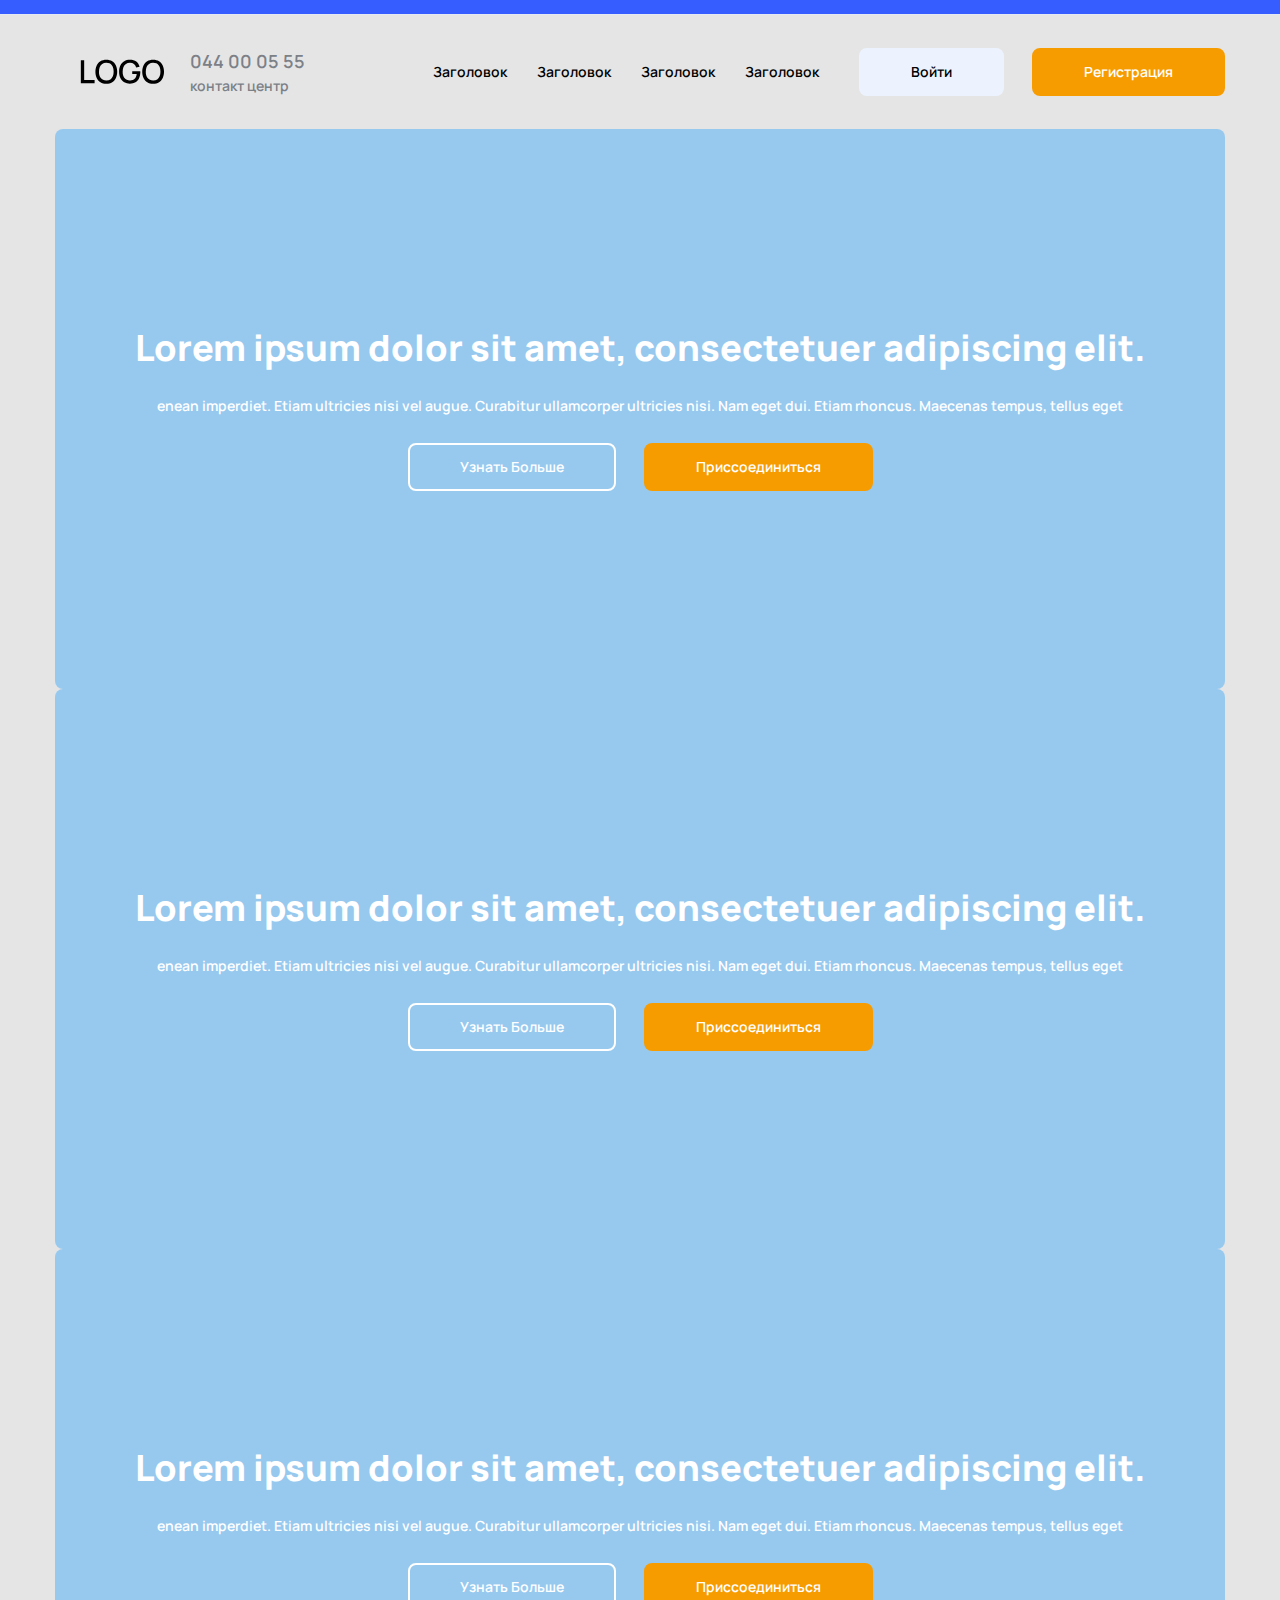
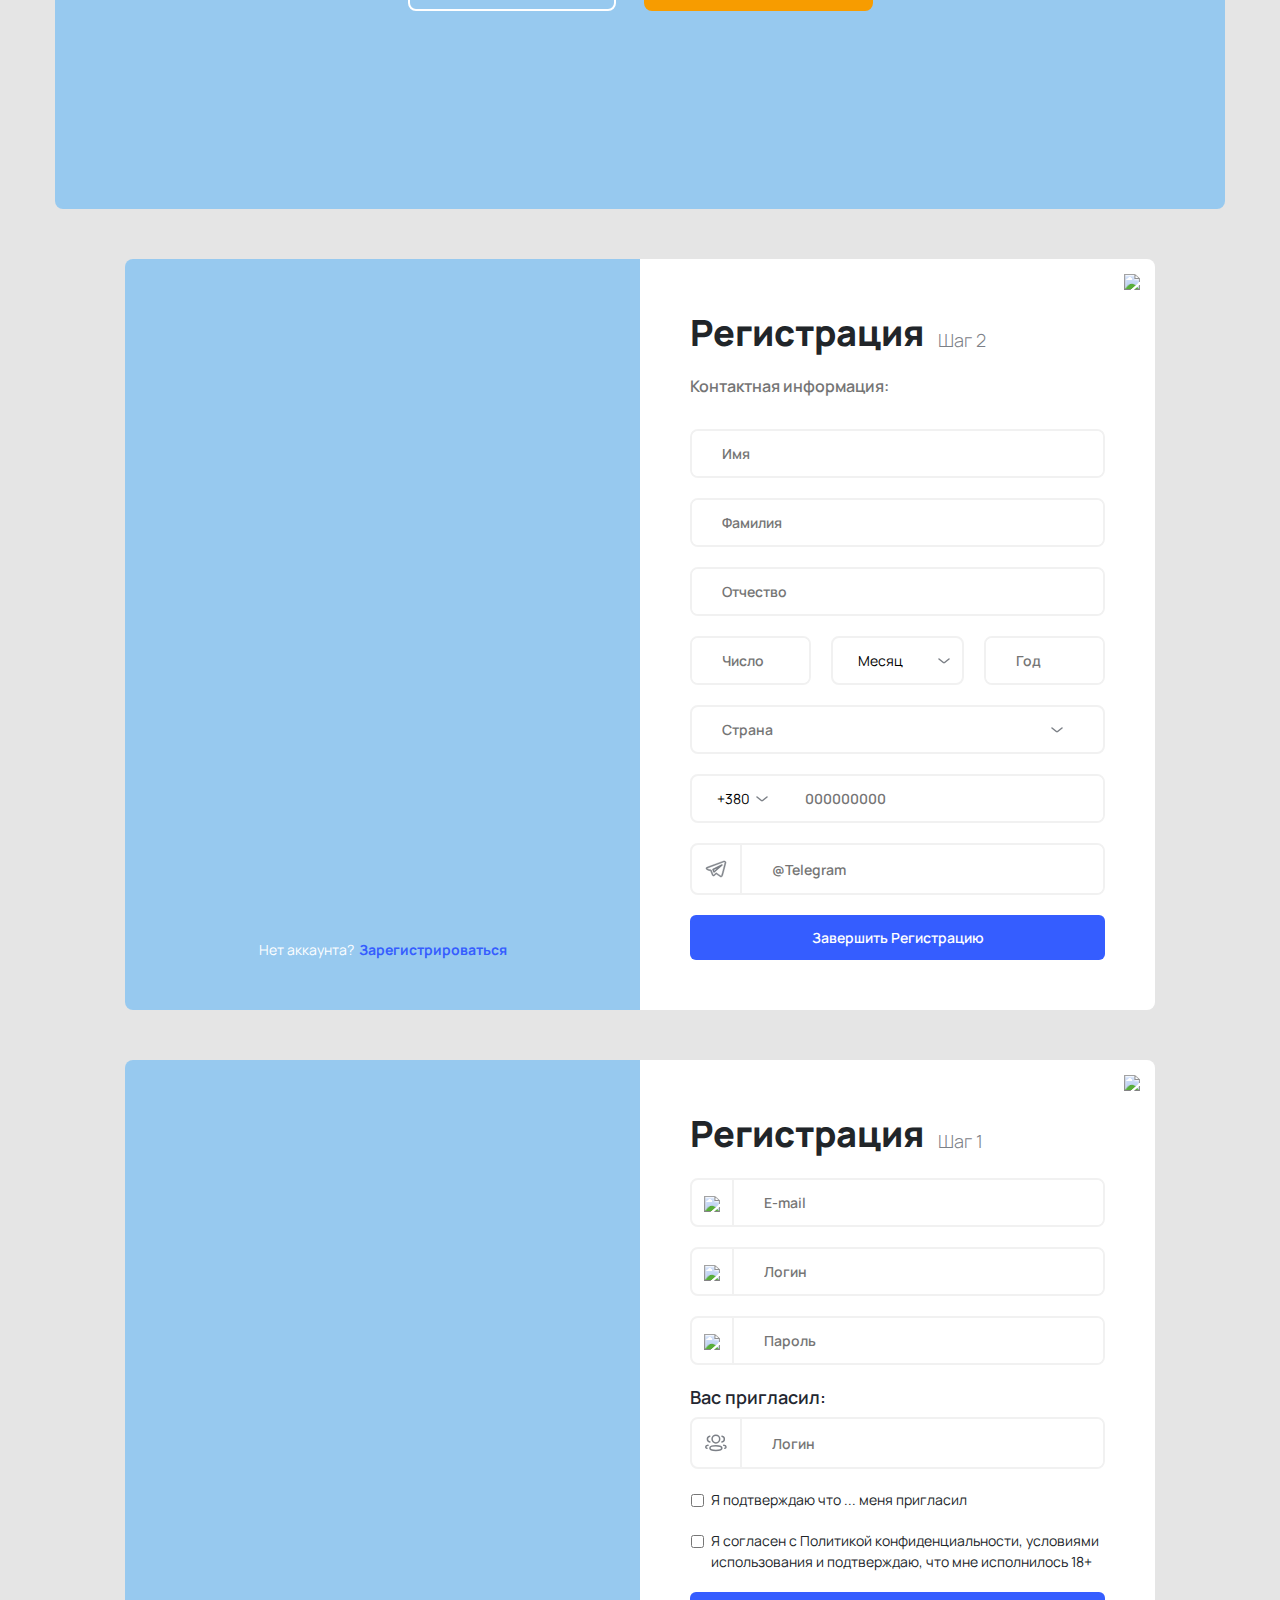
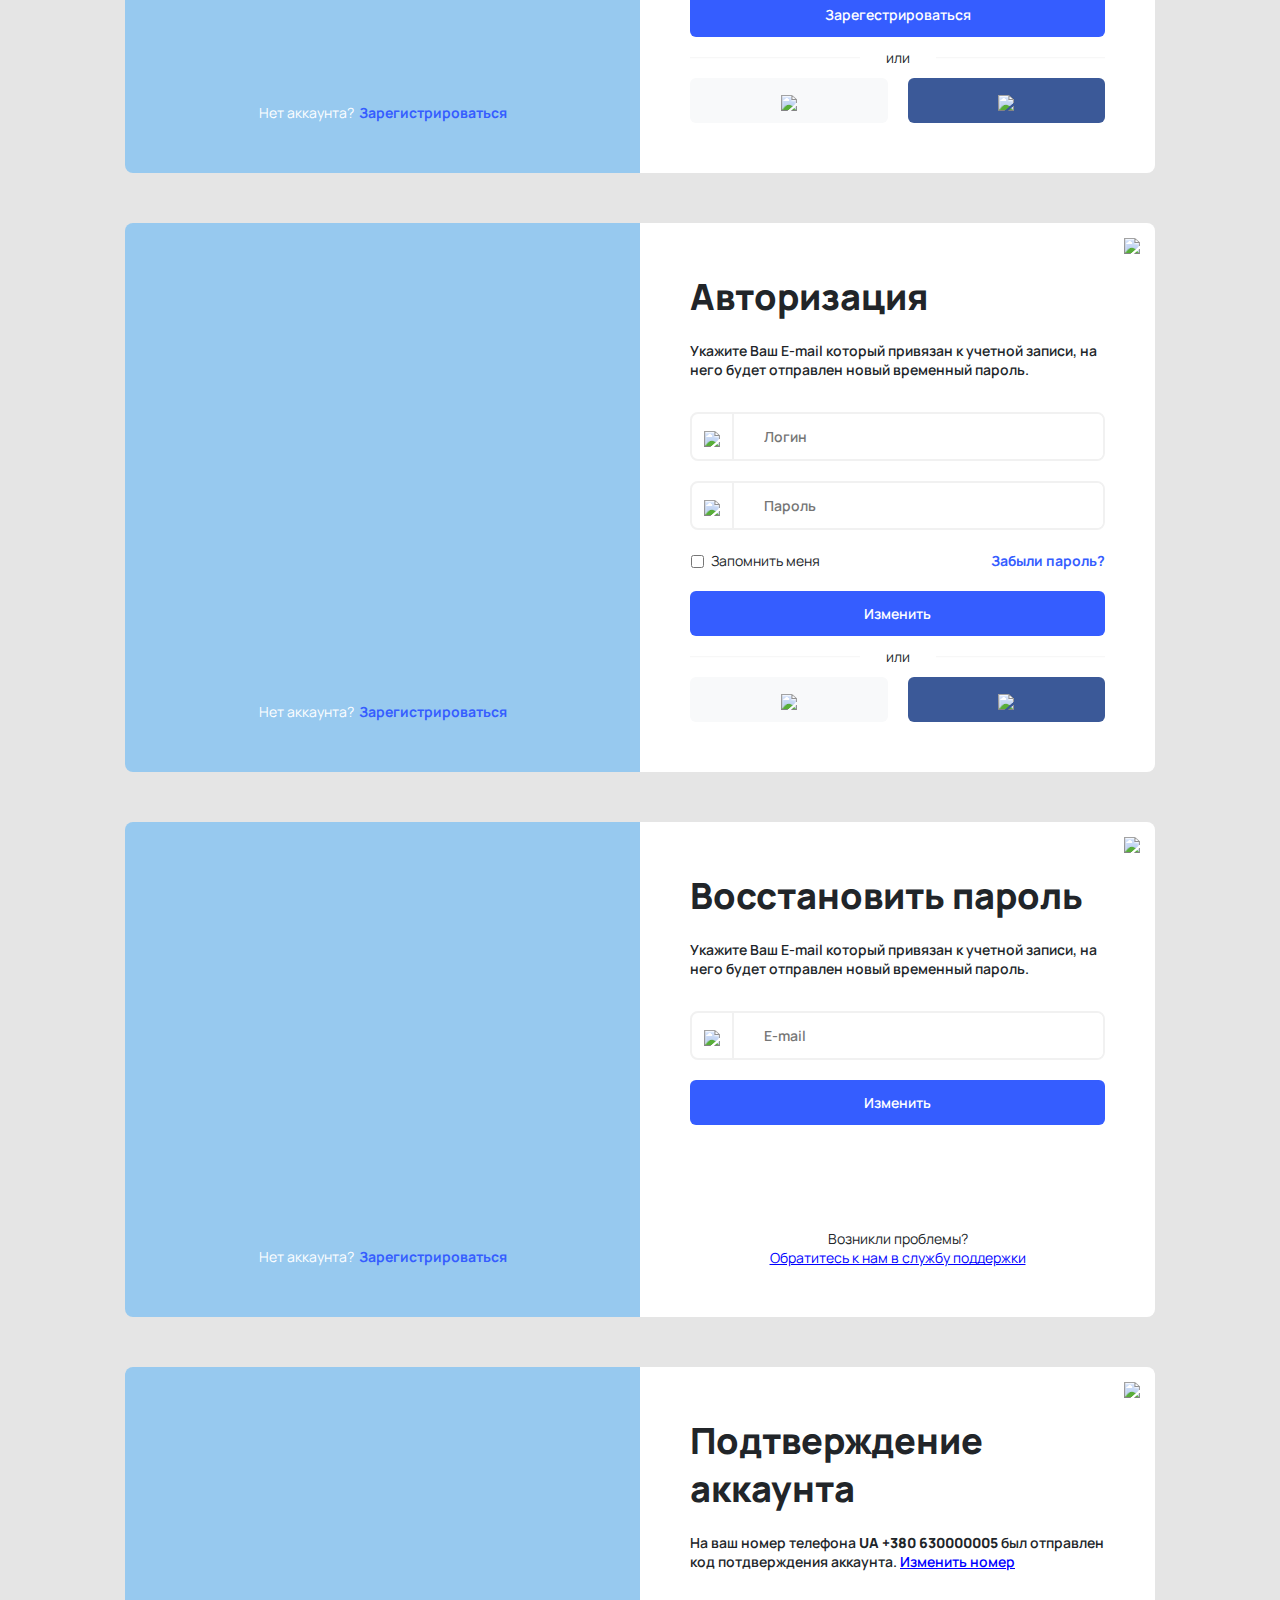
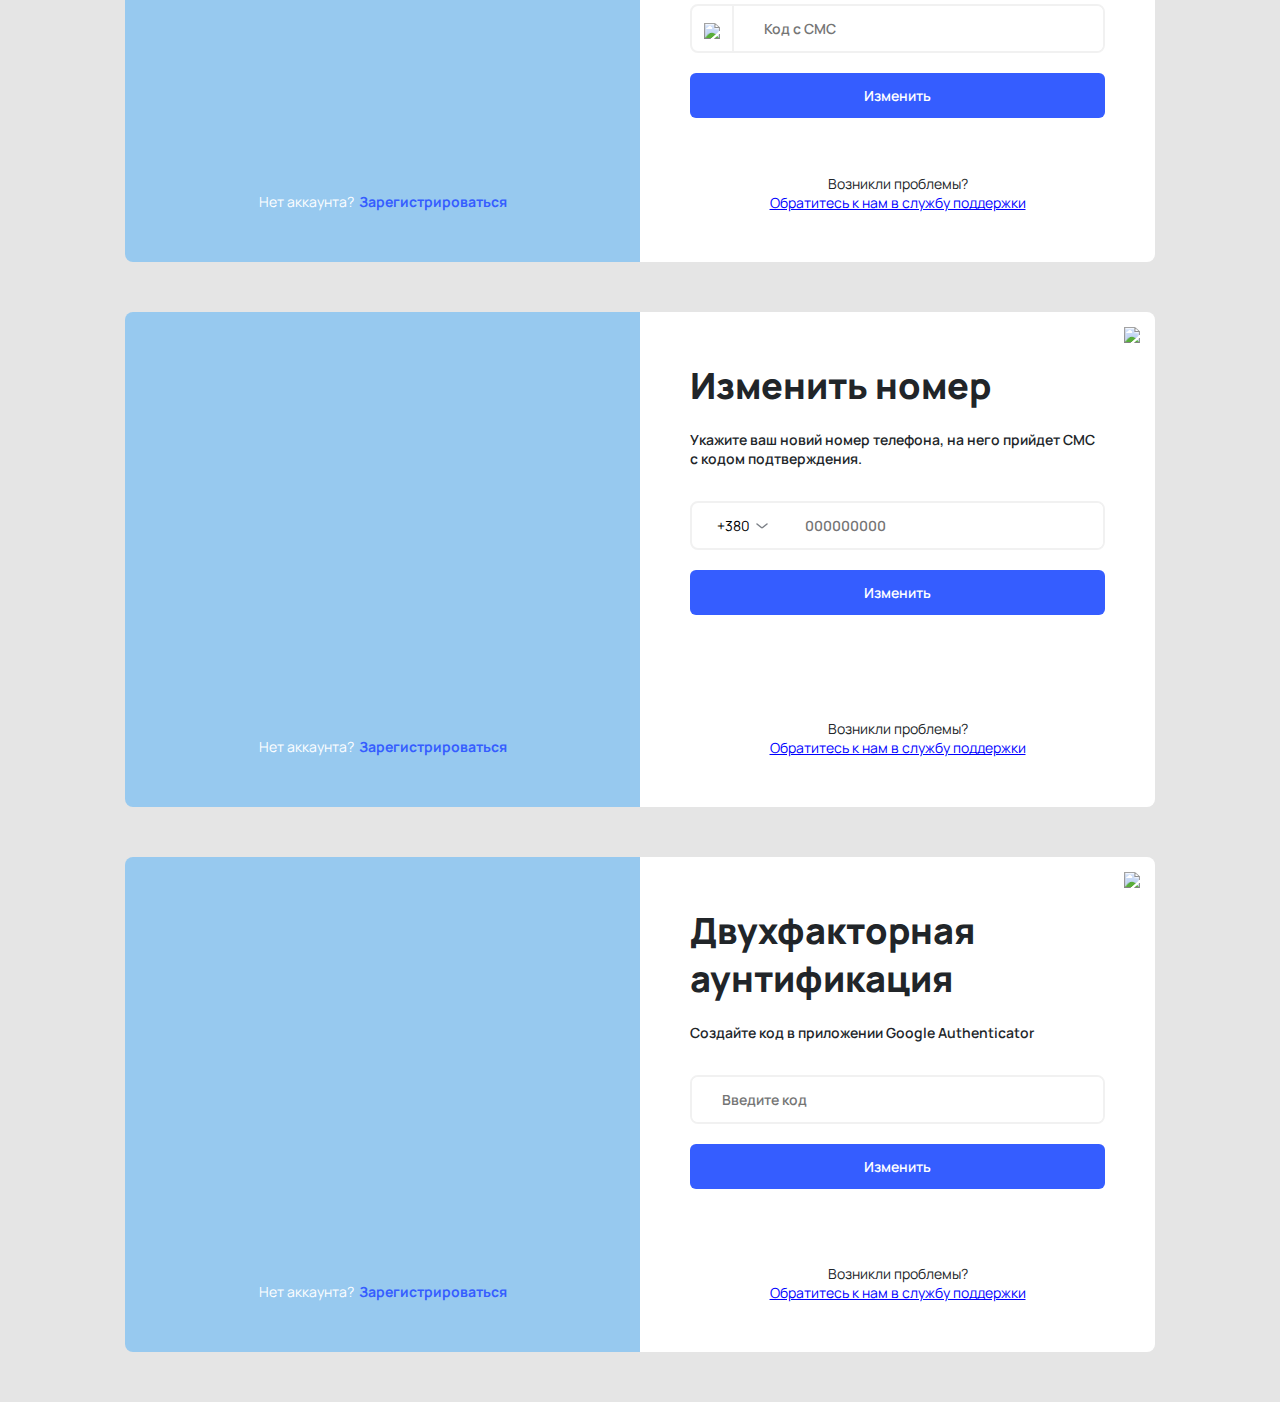
==== index.html @ eb702e0c "added slider and header" ====
<!DOCTYPE html>
<head>
     <!-- Required meta tags -->
    <meta charset="UTF-8">
    <meta name="viewport" content="width=device-width, initial-scale=1">
    <!-- Fonts -->
    <link rel="preconnect" href="https://fonts.gstatic.com">
    <link href="https://fonts.googleapis.com/css2?family=Manrope:wght@400;500;600;800&display=swap" rel="stylesheet">
    <!-- Bootstrap CSS -->
    <link rel="stylesheet" href="https://maxcdn.bootstrapcdn.com/bootstrap/4.0.0/css/bootstrap.min.css" integrity="sha384-Gn5384xqQ1aoWXA+058RXPxPg6fy4IWvTNh0E263XmFcJlSAwiGgFAW/dAiS6JXm" crossorigin="anonymous">
    <!-- Our styles -->
    <link rel="stylesheet" href="main.css">
    <link rel="stylesheet" href="style.css">
</head>
<body>
    <div class = "main-wrapper">
        <div class = "supheader">
            <div class = "main-container">

            </div>
        </div>
        <header class = "header">
            <div class = "main-container">
                <div class = "header__wrapper">
                    <div class = "flex">
                        <a href ="#" class = "logo"><img src="/images/LOGO.svg"></a>
                        <div class = "contact">
                            <a class = "contact__tel" href="tel:+1234567890">044 00 05 55</a>
                            <span class = "contact__title">контакт центр</span>
                        </div>
                    </div>
                    <div class = "flex">
                        <nav class = "navigation">
                            <ul class = "navigation__list">
                                <li class = "navigation__item">
                                    <a  href ="#" class = "navigation__link">Заголовок</a>
                                    <div class = "navigation-drop">
                                        <ul class = "navigation-drop__list">
                                            <li class = "navigation-drop__item">
                                                <a href = "#" class = "navigation__link">Заголовок</a>
                                            </li>
                                            <li class = "navigation-drop__item">
                                                <a href = "#" class = "navigation__link">Заголовок</a>
                                            </li>
                                            <li class = "navigation-drop__item">
                                                <a href = "#" class = "navigation__link">Заголовок</a>
                                            </li>
                                            <li class = "navigation-drop__item">
                                                <a href = "#" class = "navigation__link">Заголовок</a>
                                            </li>
                                            <li class = "navigation-drop__item">
                                                <a href = "#" class = "navigation__link">Заголовок</a>
                                            </li>
                                        </ul>
                                    </div>
                                </li>
                                <li class = "navigation__item">
                                    <a  href ="#" class = "navigation__link">Заголовок</a>
                                    <div class = "navigation-drop">
                                        <ul class = "navigation-drop__list">
                                            <li class = "navigation-drop__item">
                                                <a href = "#" class = "navigation__link">Заголовок</a>
                                            </li>
                                            <li class = "navigation-drop__item">
                                                <a href = "#" class = "navigation__link">Заголовок</a>
                                            </li>
                                            <li class = "navigation-drop__item">
                                                <a href = "#" class = "navigation__link">Заголовок</a>
                                            </li>
                                            <li class = "navigation-drop__item">
                                                <a href = "#" class = "navigation__link">Заголовок</a>
                                            </li>
                                            <li class = "navigation-drop__item">
                                                <a href = "#" class = "navigation__link">Заголовок</a>
                                            </li>
                                        </ul>
                                    </div>
                                </li>
                                <li class = "navigation__item">
                                    <a  href ="#" class = "navigation__link">Заголовок</a>
                                    <div class = "navigation-drop">
                                        <ul class = "navigation-drop__list">
                                            <li class = "navigation-drop__item">
                                                <a href = "#" class = "navigation__link">Заголовок</a>
                                            </li>
                                            <li class = "navigation-drop__item">
                                                <a href = "#" class = "navigation__link">Заголовок</a>
                                            </li>
                                            <li class = "navigation-drop__item">
                                                <a href = "#" class = "navigation__link">Заголовок</a>
                                            </li>
                                            <li class = "navigation-drop__item">
                                                <a href = "#" class = "navigation__link">Заголовок</a>
                                            </li>
                                            <li class = "navigation-drop__item">
                                                <a href = "#" class = "navigation__link">Заголовок</a>
                                            </li>
                                        </ul>
                                    </div>
                                </li>
                                <li class = "navigation__item">
                                    <a  href ="#" class = "navigation__link">Заголовок</a>
                                    <div class = "navigation-drop">
                                        <ul class = "navigation-drop__list">
                                            <li class = "navigation-drop__item">
                                                <a href = "#" class = "navigation__link">Заголовок</a>
                                            </li>
                                            <li class = "navigation-drop__item">
                                                <a href = "#" class = "navigation__link">Заголовок</a>
                                            </li>
                                            <li class = "navigation-drop__item">
                                                <a href = "#" class = "navigation__link">Заголовок</a>
                                            </li>
                                            <li class = "navigation-drop__item">
                                                <a href = "#" class = "navigation__link">Заголовок</a>
                                            </li>
                                            <li class = "navigation-drop__item">
                                                <a href = "#" class = "navigation__link">Заголовок</a>
                                            </li>
                                        </ul>
                                    </div>
                                </li>
                            </ul>
                        </nav>
                        <div class = "btn-wrapper">
                            <a href ="#" class = "button button_blue">Войти</a>
                            <a href = "#" class = "button button_orange">Регистрация</a>
                        </div>
                    </div>
                </div>
            </div>
        </header>
        <main class = "main">
            <div class = "main-container">
                <section class = "slider">
                    <section class = "slide-item background-block">
                        <div class = "slide-item__content">
                            <h1 class = "slide-item__title">Lorem ipsum dolor sit amet, consectetuer adipiscing elit. </h1>
                            <p class = "slide-item__subtitle">enean imperdiet. Etiam ultricies nisi vel augue. Curabitur ullamcorper ultricies nisi. Nam eget dui. Etiam rhoncus. Maecenas tempus, tellus eget</p>
                            <div class = "btn-wrapper">
                                <a href ="#" class = "button button_transparent">Узнать Больше</a>
                                <a href = "#" class = "button button_orange">Приссоединиться</a>
                            </div>
                        </div>
                    </section>
                    <section class = "slide-item background-block">
                        <div class = "slide-item__content">
                            <h1 class = "slide-item__title">Lorem ipsum dolor sit amet, consectetuer adipiscing elit. </h1>
                            <p class = "slide-item__subtitle">enean imperdiet. Etiam ultricies nisi vel augue. Curabitur ullamcorper ultricies nisi. Nam eget dui. Etiam rhoncus. Maecenas tempus, tellus eget</p>
                            <div class = "btn-wrapper">
                                <a href ="#" class = "button button_transparent">Узнать Больше</a>
                                <a href = "#" class = "button button_orange">Приссоединиться</a>
                            </div>
                        </div>
                    </section>
                    <section class = "slide-item background-block">
                        <div class = "slide-item__content">
                            <h1 class = "slide-item__title">Lorem ipsum dolor sit amet, consectetuer adipiscing elit. </h1>
                            <p class = "slide-item__subtitle">enean imperdiet. Etiam ultricies nisi vel augue. Curabitur ullamcorper ultricies nisi. Nam eget dui. Etiam rhoncus. Maecenas tempus, tellus eget</p>
                            <div class = "btn-wrapper">
                                <a href ="#" class = "button button_transparent">Узнать Больше</a>
                                <a href = "#" class = "button button_orange">Приссоединиться</a>
                            </div>
                        </div>
                    </section>
                </section>
            </div>
        </main>  
    </div>










    <section class = "row wrapper">
        <div class = "col-6 left-col background-block">
            <div class = "registration-block">
                <span class = "text">Нет аккаунта?</span><a class = "link" href = "#">Зарегистрироваться</a>
            </div>
        </div>
        <div class = "col-6 right-col">
            <img class = "close-btn" src = "images/icons/close.svg">
            <div class = "right-col__content">
                <div class = "title-wrapper">
                    <h1 class = "right-col__title">Регистрация</h1>
                    <span class = "step">Шаг 2</span>
                </div>
                <p class = "right-col__subtitle right-col__subtitle_registration">Контактная информация:</p>
                <form action = "">
                    <div class = "label-wrapper">
                        <input type="text" class="form-input" placeholder="Имя">
                    </div>
                    <div class = "label-wrapper">
                        <input type="text" class="form-input" placeholder="Фамилия">
                    </div>
                    <div class = "label-wrapper">
                        <input type="text" class="form-input" placeholder="Отчество">
                    </div>
                    <div class = "labels-wrapper">
                        <div class = "label-wrapper">
                            <input type="text" class="form-input" placeholder="Число">
                        </div>
                        <div class = "label-wrapper">
                            <select class="form-select" id="">
                                <option selected disabled hidden>Месяц</option>
                                <option>Украина</option>
                                <option>Украина</option>
                                <option>Украина</option>
                              </select>
                        </div>
                        <div class = "label-wrapper">
                            <input type="text" class="form-input" placeholder="Год">
                        </div>
                    </div>
                    <div class = "label-wrapper">
                        <select class="form-select form-input" id="" placeholder="Страна">
                            <option selected disabled hidden>Страна</option>
                            <option>Украина</option>
                            <option>Украина</option>
                            <option>Украина</option>
                          </select>
                    </div>
                    <div class = "label-wrapper">
                        <div class="input_group">
                            <select class="form-select" id="inputGroupSelect01">
                              <option selected>+380</option>
                              <option value="">+380</option>
                              <option value="">+380</option>
                              <option value="">+380</option>
                            </select>
                          </div>
                        <input type="text" class="form-input" placeholder="000000000">
                    </div>
                    <div class = "label-wrapper">
                        <span><img src="images/telegram.svg"></span>
                        <input type="text" class="form-input" placeholder="@Telegram">
                    </div>
                    <input type="submit" class="form-btn mg-o" value="Завершить Регистрацию">
                </form> 
            </div>
        </div>
    </section>
    <section class = "row wrapper">
        <div class = "col-6 left-col background-block">
            <div class = "registration-block">
                <span class = "text">Нет аккаунта?</span><a class = "link" href = "#">Зарегистрироваться</a>
            </div>
        </div>
        <div class = "col-6 right-col">
            <img class = "close-btn" src = "images/icons/close.svg">
            <div class = "right-col__content">
                <div class = "title-wrapper">
                    <h1 class = "right-col__title">Регистрация</h1>
                    <span class = "step">Шаг 1</span>
                </div>
                <form action = "">
                    <div class = "label-wrapper">
                        <span><img src="images/icons/message.svg"></span>
                        <input type="text" class="form-input" placeholder="E-mail">
                    </div>
                    <div class = "label-wrapper">
                        <span><img src = "images/Profile.svg"></span>
                        <input required type="password" class="form-input form-input-necessarily" placeholder="Логин">
                    </div>
                    <div class = "label-wrapper">
                        <span><img src="images/Lock.svg"></span>
                        <input required type="text" class="form-input form-input-necessarily" placeholder="Пароль">
                    </div>
                    <div class = "input-wrapper">
                        <h4 class = "input-title">Вас пригласил:</h4>
                        <div class = "label-wrapper">
                            <span><img src="images/users.svg"></span>
                            <input type="text" class="form-input form-input-necessarily invite" id = "inputFriend" placeholder="Логин">
                        </div>
                    </div>
                    <div class = "checkbox-wrapper">
                        <input class="form-check-input" type="checkbox" value="" id="flexCheck">
                        <label class="form-check-label" for="flexCheck">
                            Я подтверждаю что <span class = "invite-user">...</span> меня пригласил
                        </label>
                        <script>
                            // User-invite script
                            const checkFriend = document.querySelector(".invite-user");
                            const inputFriend = document.getElementById("inputFriend");
                            inputFriend.addEventListener("input",function(){
                                if (inputFriend.value == ""){
                                    checkFriend.innerHTML = "...";
                                }else checkFriend.innerHTML = inputFriend.value;
                            });
                        </script>
                    </div>
                    <div class = "checkbox-wrapper">
                        <input class="form-check-input" type="checkbox" value="" id="flexCheckDefaul">
                        <label class="form-check-label" for="flexCheckDefault">
                            Я согласен с Политикой конфиденциальности, условиями использования и подтверждаю, что мне исполнилось 18+
                        </label>
                    </div>

                    <input type="submit" class="form-btn" value="Зарегестрироваться">
                </form> 
                <section class = "alternative-block">
                    <span class = "alternative-block__text">или</span>
                    <div class = "networks">
                        <a href="#" class = "networks__item"><img src = "images/Group.svg"></a>
                        <a href="#" class = "networks__item"><img src = "images/facebook.svg"></a>
                    </div>
                </section>
            </div>
        </div>
    </section>
    <section class = "row wrapper">
        <div class = "col-6 left-col background-block">
            <div class = "registration-block">
                <span class = "text">Нет аккаунта?</span><a class = "link" href = "#">Зарегистрироваться</a>
            </div>
        </div>
        <div class = "col-6 right-col">
            <img class = "close-btn" src = "images/icons/close.svg">
            <div class = "right-col__content">
                <div class = "title-wrapper">
                    <h1 class = "right-col__title">Авторизация</h1>
                </div>
                <p class = "right-col__subtitle">Укажите Ваш E-mail который привязан к учетной записи, на него будет отправлен новый временный пароль.</p>
                <form action = "">
                    <div class = "label-wrapper">
                        <span><img src = "images/Profile.svg"></span>
                        <input required type="password" class="form-input form-input-necessarily" placeholder="Логин">
                    </div>
                    <div class = "label-wrapper">
                        <span><img src="images/Lock.svg"></span>
                        <input required type="text" class="form-input form-input-necessarily" placeholder="Пароль">
                    </div>
                    <div class = "d-flex justify-content-between checkbox-wrapper">
                        <input class="form-check-input" type="checkbox" value="" id="flexCheckDefault">
                        <label class="form-check-label" for="flexCheckDefault">
                            Запомнить меня
                        </label>
                        <a href="#" class = "link">Забыли пароль?</a>
                    </div>
                    <input type="submit" class="form-btn" value="Изменить">
                </form> 
                <section class = "alternative-block">
                    <span class = "alternative-block__text">или</span>
                    <div class = "networks">
                        <a href="#" class = "networks__item"><img src = "images/Group.svg"></a>
                        <a href="#" class = "networks__item"><img src = "images/facebook.svg"></a>
                    </div>
                </section>
            </div>
        </div>
    </section>
    <section class = "row wrapper">
        <div class = "col-6 left-col background-block">
            <div class = "registration-block">
                <span class = "text">Нет аккаунта?</span><a class = "link" href = "#">Зарегистрироваться</a>
            </div>
        </div>
        <div class = "col-6 right-col">
            <img class = "close-btn" src = "images/icons/close.svg">
            <div class = "right-col__content">
                <div class = "title-wrapper">
                    <h1 class = "right-col__title">Восстановить пароль</h1>
                </div>
                <p class = "right-col__subtitle">Укажите Ваш E-mail который привязан к учетной записи, на него будет отправлен новый временный пароль.</p>
                <form action = "">
                    <div class = "label-wrapper">
                        <span><img src="images/icons/message.svg"></span>
                        <input type="text" class="form-input" placeholder="E-mail">
                    </div>
                    <input type="submit" class="form-btn" value="Изменить">
                </form> 
                <div class="support-block">
                    <p class = "support-block__text">Возникли проблемы?</p>
                    <a class = "support-link">Обратитесь к нам в службу поддержки</a>
                </div>
            </div>
        </div>
    </section>
    <section class = "row wrapper">
        <div class = "col-6 left-col background-block">
            <div class = "registration-block">
                <span class = "text">Нет аккаунта?</span><a class = "link" href = "#">Зарегистрироваться</a>
            </div>
        </div>
        <div class = "col-6 right-col">
            <img class = "close-btn" src = "images/icons/close.svg">
            <div class = "right-col__content">
                <div class = "title-wrapper">
                    <h1 class = "right-col__title">Подтверждение аккаунта</h1>
                </div>
                <p class = "right-col__subtitle">
                    На ваш номер телефона <b>UA +380 630000005</b> был отправлен код потдверждения аккаунта. 
                    <a class = "support-link">Изменить номер</a>
                </p>
                <form action = "">
                    <div class = "label-wrapper">
                        <span><img src="images/icons/lock.svg"></span>
                        <input type="text" class="form-input" placeholder="Код с СМС">
                    </div>
                    <input type="submit" class="form-btn" value="Изменить">
                </form> 
                <div class="support-block">
                    <p class = "support-block__text">Возникли проблемы?</p>
                    <a class = "support-link">Обратитесь к нам в службу поддержки</a>
                </div>
            </div>
        </div>
    </section>
    <section class = "row wrapper">
        <div class = "col-6 left-col background-block">
            <div class = "registration-block">
                <span class = "text">Нет аккаунта?</span><a class = "link" href = "#">Зарегистрироваться</a>
            </div>
        </div>
        <div class = "col-6 right-col">
            <img class = "close-btn" src = "images/icons/close.svg">
            <div class = "right-col__content">
                <div class = "title-wrapper">
                    <h1 class = "right-col__title">Изменить номер</h1>
                </div>
                <p class = "right-col__subtitle">
                    Укажите ваш новий номер телефона, на него прийдет СМС с кодом подтверждения.
                </p>
                <form action = "">
                    <div class = "label-wrapper">
                        <div class="input_group">
                            <select class="form-select" id="inputGroupSelect01">
                              <option selected>+380</option>
                              <option value="">+380</option>
                              <option value="">+380</option>
                              <option value="">+380</option>
                            </select>
                          </div>
                        <input type="text" class="form-input" placeholder="000000000">
                    </div>
                    <input type="submit" class="form-btn" value="Изменить">
                </form> 
                <div class="support-block">
                    <p class = "support-block__text">Возникли проблемы?</p>
                    <a class = "support-link">Обратитесь к нам в службу поддержки</a>
                </div>
            </div>
        </div>
    </section>
    <section class = "row wrapper">
        <div class = "col-6 left-col background-block">
            <div class = "registration-block">
                <span class = "text">Нет аккаунта?</span><a class = "link" href = "#">Зарегистрироваться</a>
            </div>
        </div>
        <div class = "col-6 right-col">
            <img class = "close-btn" src = "images/icons/close.svg">
            <div class = "right-col__content">
                <div class = "title-wrapper">
                    <h1 class = "right-col__title">Двухфакторная аунтификация</h1>
                </div>
                <p class = "right-col__subtitle">Создайте код в приложении Google Authenticator</p>
                <form action = "">
                    <div class = "label-wrapper">
                        <input type="text" class="form-input" placeholder="Введите код">
                    </div>
                    <input type="submit" class="form-btn" value="Изменить">
                </form> 
                <div class="support-block">
                    <p class = "support-block__text">Возникли проблемы?</p>
                    <a class = "support-link">Обратитесь к нам в службу поддержки</a>
                </div>
            </div>
        </div>
    </section>
    <!-- Slider -->
    <script type="text/javascript" src ="https://code.jquery.com/jquery-3.6.0.min.js"></script>
    <script type="text/javascript" src="https://cdn.jsdelivr.net/npm/slick-carousel@1.8.1/slick/slick.min.js"></script>
    <script type="text/javascript" src="slider-settings.js"></script>
</body>
---- main.css ----
.main-container{
    max-width: 1200px;
    padding: 0 15px;
    margin: 0 auto;
}
.supheader{
    padding: 7px 0;
    background: #355DFF;
    box-shadow: 0px 1px 0px #E5E9F2;
}

.slide-item{
    color: #fff;
    overflow: hidden;
    border-radius: 8px;
}
.slide-item__content{
    display: flex;
    flex-direction: column;
    justify-content: center;
    align-items: center;
    height: 560px;
    position: relative;
    z-index: 100000;
}
.slide-item__title{
    font-weight: 800;
    font-size: 36px;
    line-height: 116.29%;
    margin-bottom: 25px;
    color: #fff;
}
.slide-item__subtitle{
    font-weight: 600;
    font-size: 14px;
    line-height: 24px;
    margin-bottom: 25px;
}
.slider{
    position: relative;
}
.button{
    padding: 10px 50px;
    border-radius: 8px;
    font-weight: 600;
    font-size: 14px;
    line-height: 24px;
    border: 2px solid;
    display: inline-block;
    transition: .1s ease-in;
}
.btn-wrapper .button:hover{
    color: inherit;
    text-decoration: none;
    transform: scale(1.05);
}
.button_orange{
    border-color: #F79C00;
    background: #F79C00;
    color: #FFFFFF;
}
.button_blue{
    color: #000;
    background: #ECF3FF;
    border-color: #ECF3FF;
}
.button_transparent{
    border-color: #FFFFFF;
    color: #FFFFFF;
    background-color: transparent;
}
.btn-wrapper .button{
    margin-right: 25px;
}
.btn-wrapper .button:last-child{
    margin-right: 0;
}

/*slider*/
.slick-track{
    display: flex;
}
.slick-list{
    overflow: hidden;
}
.slick-dots{
    position: absolute;
    bottom: 50px;
    padding: 0;
    left: 50%;
    transform: translateX(-60%);
    display: flex;
    justify-content: center;
    align-items: center;
}
.slick-dots li{
    margin: 0 7.5px;
    list-style: none;
}
.slick-dots button{
    cursor: pointer;
    border: none;
    border-radius: 50%;
    font-size: 0;
    width: 11px;
    height: 11px;
    background: #F1F1F1;
    outline: none;
}
.slick-active button{
    width: 13px;
    height: 13px;
}
.header{
    padding: 20px;
}
.header__wrapper{
    display: flex;
    align-items: center;
    justify-content: space-between;
}
.logo{
    display: inline-block;
    margin: 25px;
}

/*navigation*/
ul{
    list-style: none;
    padding: 0;
    margin: 0;
}
.navigation{
    margin-right: 25px;
}
.navigation__list{
    display: flex;
}
.navigation__item{
    display: inline-block;
    padding: 0 15px;
    position: relative;
}
.navigation__item:hover .navigation-drop{
    display: block;
}
.navigation-drop{
    z-index: 100000;
    position: absolute;
    left: 50%;
    transform: translateX(-50%);
    display: none;
    padding-top: 15px;
}
.navigation-drop__list{
    background-color: #fff;
    box-shadow: 0px 4px 11px rgba(0, 0, 0, 0.02);
    border-radius: 8px;
    padding: 12px 20px; 
}
.navigation-drop__item{
    margin-bottom: 10px;
}
.navigation__link{
    font-weight: 600;
    font-size: 14px;
    color: #000;
}
.navigation__link:hover{
    text-decoration: none;
    color: #355DFF;
}
.contact{
    color: #7C8087;
    font-weight: 600;
}
.contact__tel{
    display: block;
    color: inherit;
    font-size: 18px;
}
.flex{
    display: flex;
    align-items: center;
}
---- style.css ----
body{
    background: #E5E5E5;
    padding: 0;
    font-family: 'Manrope', sans-serif;
    font-size: 14px;
}
a{
    text-decoration: none;
    display: inline-block;
}
.wrapper{
    min-height: 495px;
    max-width: 1030px;
    width: 100%;
    border-radius: 8px;
    overflow: hidden;
    display: flex;
    margin: 50px auto;
}

.background-block{
    position: relative;
    background-image: url(images/slider-img.png);
    background-size: cover;
}
.background-block::after{
    content: "";
    position: absolute;
    top: 0;
    bottom: 0;
    left: 0;
    right: 0;
    background: #229FFF;
    opacity: 0.4;
}

/*.left-col img::after{
    content: "";
    position: absolute;
    top: 0;
    bottom: 0;
    left: 0;
    right: 0;
    background-color: #355DFF;
    opacity: 0;
    z-index: 10;
}*/
.registration-block{
    position: absolute;
    bottom: 50px;
    left: 50%;
    transform: translateX(-50%);
    z-index: 100;
}
.right-col{
    padding: 50px;
    background-color:#FFFFFF;
    position: relative;
}
.right-col__content{
    height: 100%;
    display: flex;
    flex-direction: column;
}
.right-col form{
    flex-grow: 1;
}
.right-col__title{
    margin-bottom: 0;
    font-weight: 800;
    font-size: 36px;
    line-height: 48px;
}
.right-col__subtitle{
    font-weight: 600;
    line-height: 19px;
    margin-bottom: 33px;
}
.right-col__subtitle_registration{
    font-size: 16px;
    color:#757575;
}
.text{
    color: #fff;
    margin-right: 5px;
}
.label-wrapper{
    display: flex;
    margin-bottom: 20px;
    border: 2px solid #F1F1F1;
    border-radius: 8px;
    overflow: hidden;
}
.label-wrapper span{
    padding: 12px;
    border-right: 2px solid #f1f1f1;
}
.form-input{
    flex-grow: 1;
    padding: 12px 30px !important;
    font-weight: 600;
    outline: none;
    border: none;
    color:#757575;
}

.form-btn{
    cursor: pointer;
    padding: 12px;
    width: 100%;
    font-family: inherit;
    font-weight: 600;
    color: #fff;
    border: none;
    background: #355DFF;
    border-radius: 6px; 
    margin-bottom: 53px;
    transition: 0.5s ease;
}
.form-btn:hover{
    background-color: #0134ff;
}
.support-block{
    text-align: center;
    line-height: 19px;
}
.support-block__text{
    margin: 0;
}
.support-link{
    color: blue !important;
    cursor: pointer;
    text-decoration: underline !important;
}
.close-btn{
    cursor: pointer;
    display: inline-block;
    position: absolute;
    top: 15px;
    right: 15px;
}
.form-select{
    width: 100%;
    outline: none;
    height: 100%;
    border: none;
    padding: 0 25px;
    -webkit-appearance: none;
    background: url(images/arrow.svg) no-repeat 90%;
} 
.link{
    color: #355DFF !important;
    font-weight: bold;
}
.link:hover{
    text-decoration: none;
}
.alternative-block{
    margin-top: -43px;
    text-align: center;
    overflow: hidden;
}
.alternative-block__text{
    position: relative;
}
.alternative-block__text::before, .alternative-block__text::after{
    content:"";
    position: absolute;
    top: 50%;
    transform: translateY(-50%);
    background-color: #F5F5F5;
    height: 1.5px;
    width: 200px;
}
.alternative-block__text::before{
    right: 50px;
}
.alternative-block__text::after{
    left: 50px;
}
.networks{
    margin-top: 10px;
    display: flex;
}
.networks__item{
    flex-grow: 1;
    padding: 12px 0;
    border-radius: 6px;
    text-align: center;
    display: inline-block;
    text-decoration: none;
    transition: 0.5s ease;
}
.networks__item:first-child{
    background-color: #F8F9FA;
    margin-right: 20px;
}
.networks__item:first-child:hover{
    background-color: #dddddd;
}
.networks__item:nth-child(2){
    background-color: #3B5998;
}
.networks__item:nth-child(2):hover{
    background-color: #2b447a;
}
.title-wrapper{
    display: flex;
    align-items: center;
    margin-bottom: 20px;
}
.step{
    position: relative;
    top: 7px;
    font-weight: 300;
    font-size: 18px;
    line-height: 28px;
    color: #7C8087;
    margin-left: 14px;
}
.checkbox-wrapper{
    margin-bottom: 20px;
    padding-left: 1.3rem;
}
.input-title{
    color: #242731;
    font-weight: 600;
    font-size: 18px;
    line-height: 24px;
}
.invite{
    color: #355DFF;
}
.mg-o{
    margin-bottom: 0;
}
.labels-wrapper{
    display: flex;
    margin-right: -10px;
    margin-left: -10px;
}
.labels-wrapper > .label-wrapper{
    margin-right: 10px;
    margin-left: 10px;
}
.label-wrapper:nth-child(2){
    flex-basis: 60%;
}
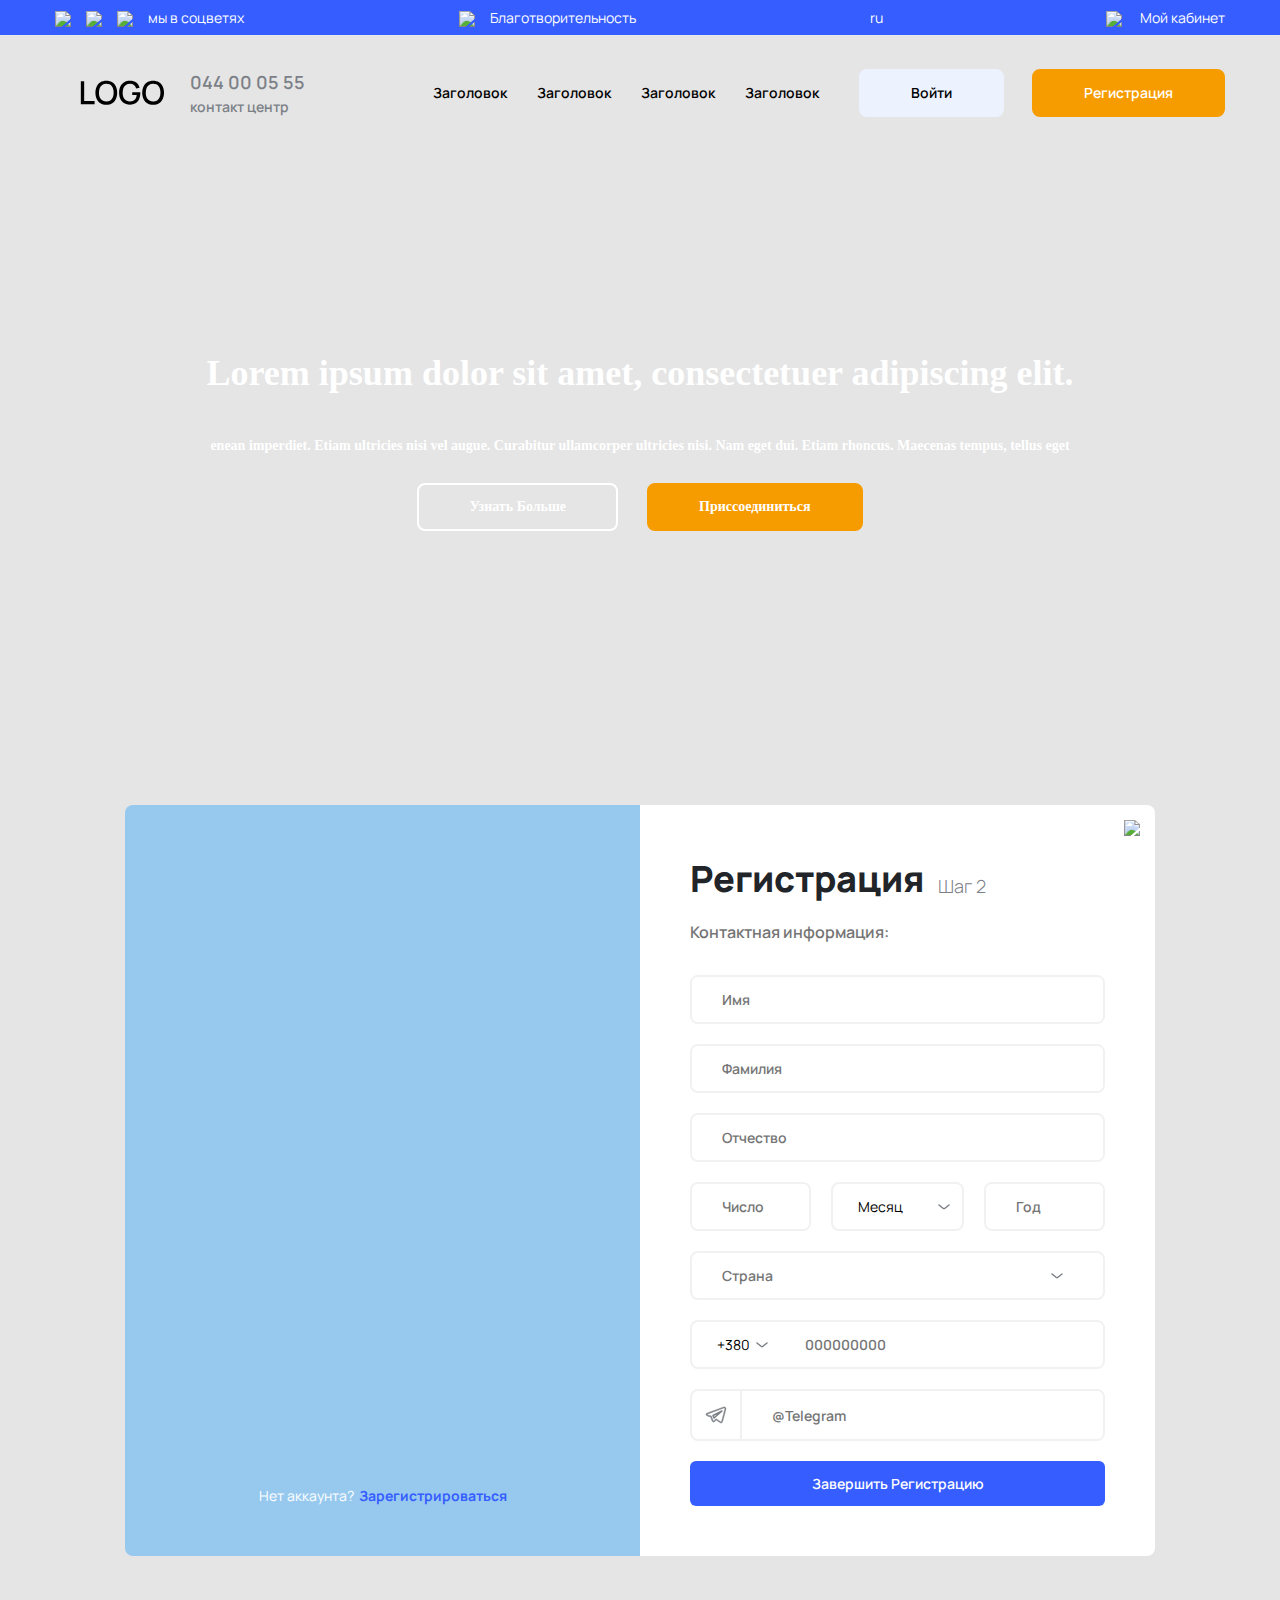
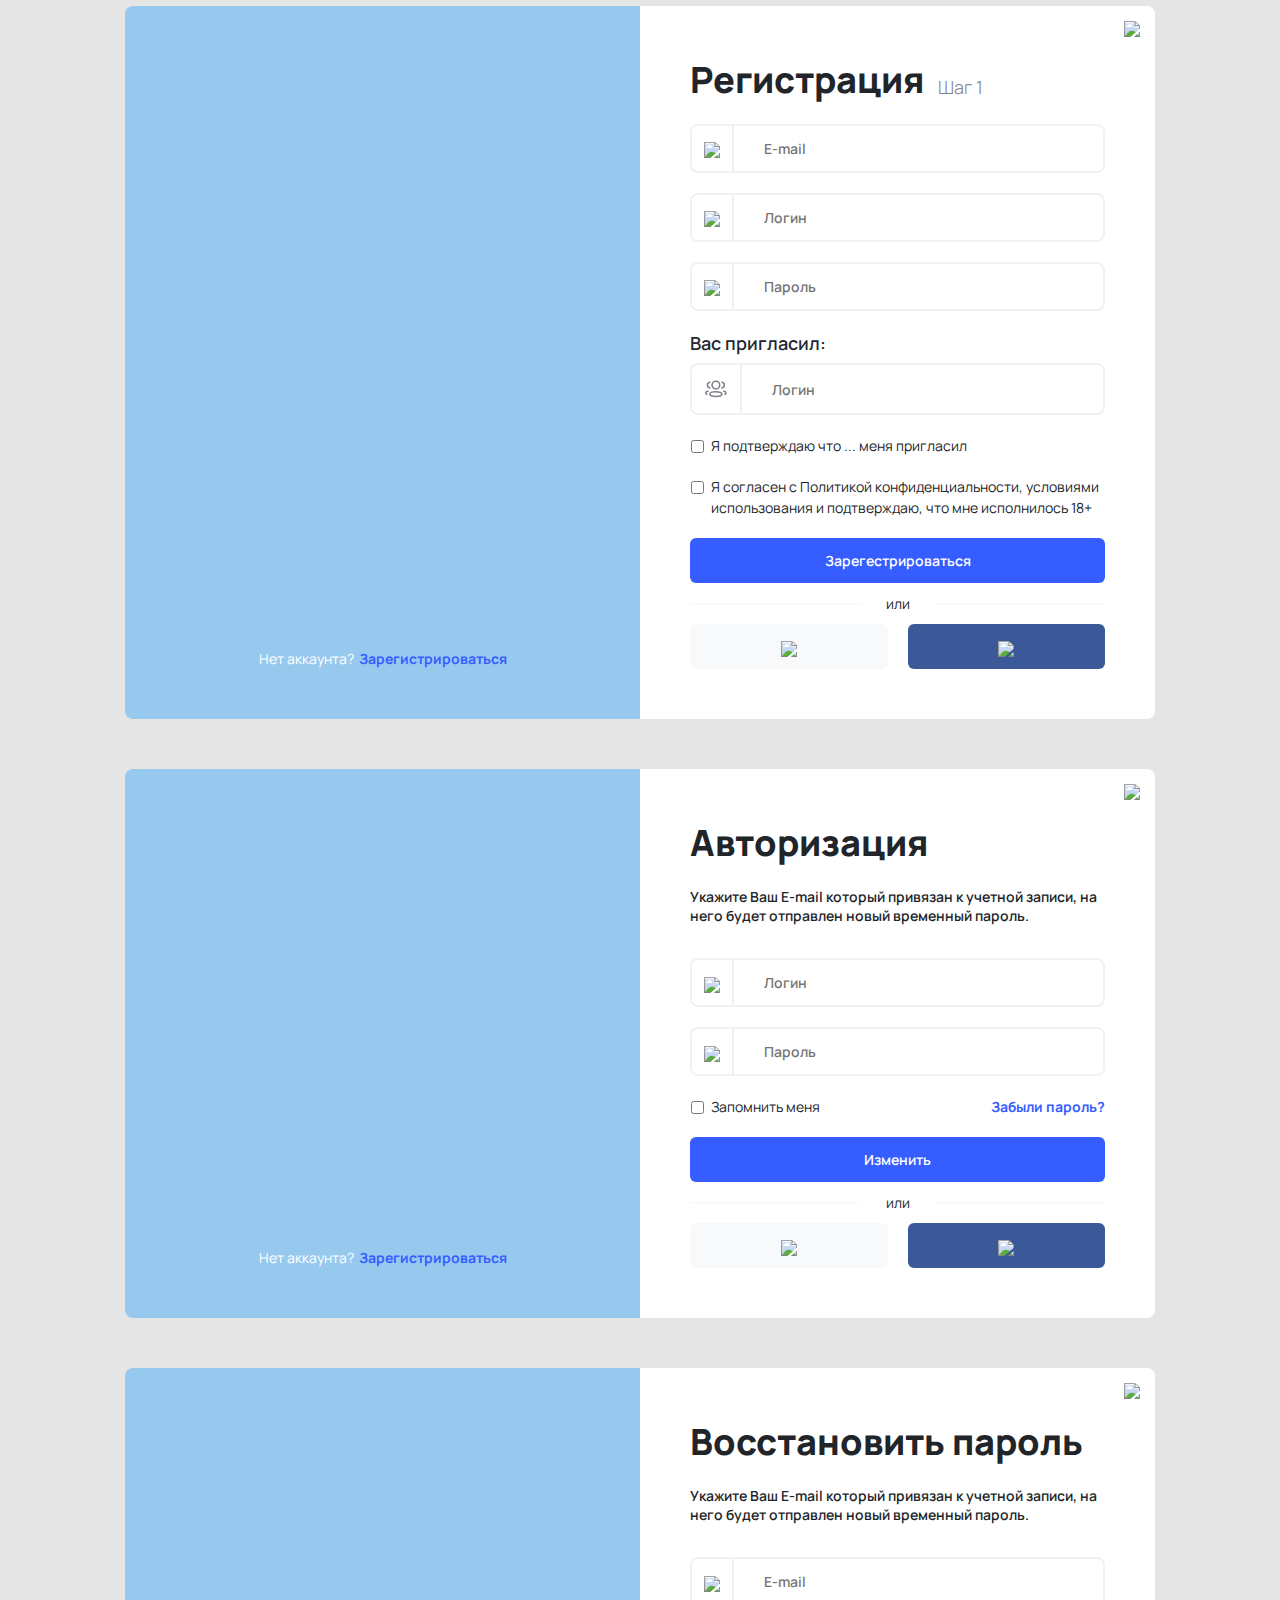
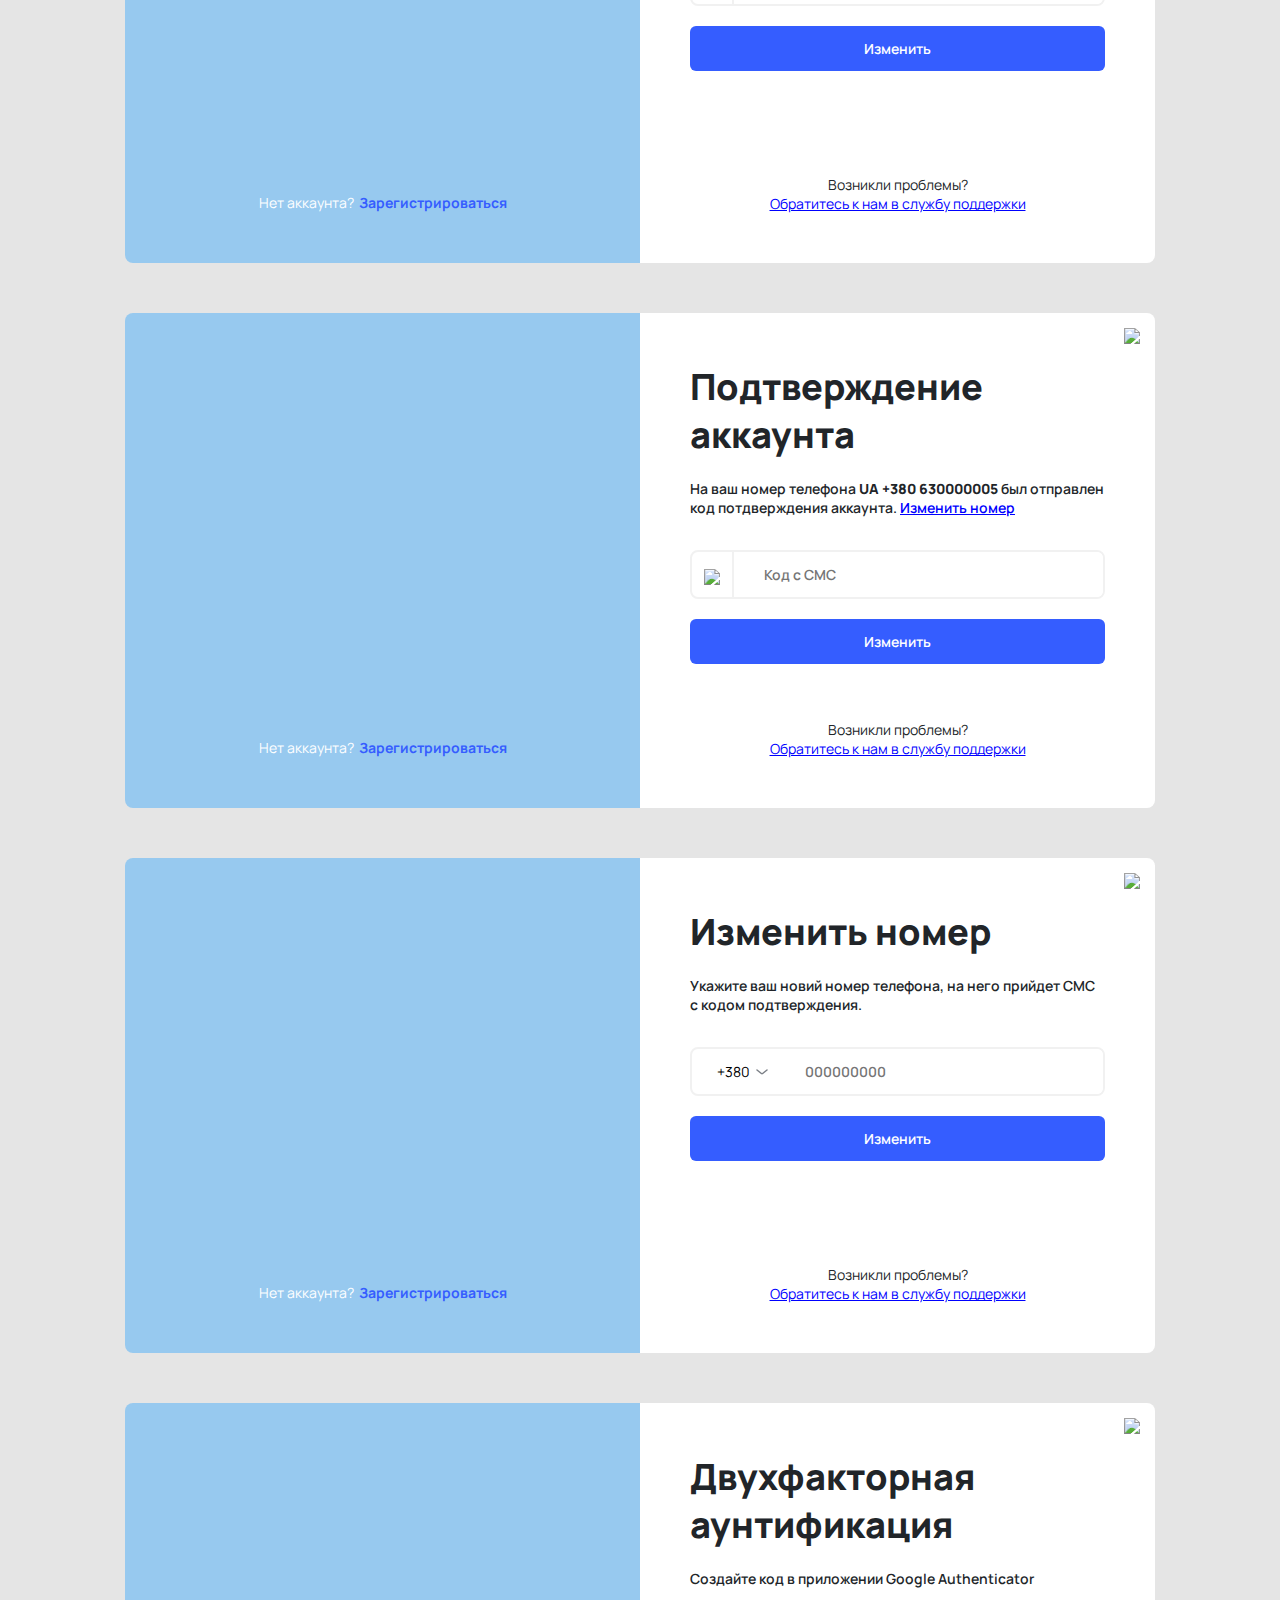
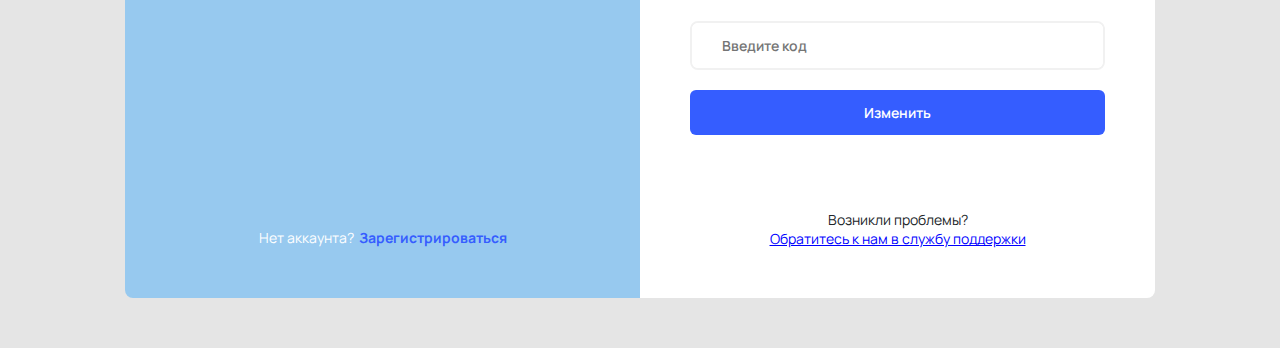
==== commit 15a6acb2: "added iframe window" ====
--- a/index.html
+++ b/index.html
@@ -16,7 +16,43 @@
     <div class = "main-wrapper">
         <div class = "supheader">
             <div class = "main-container">
-
+                <div class = "supheader__wrapper">
+                    <ul class = "networks-list">
+                        <li class = "networks-list__item">
+                            <a href = "#"><img src = "images/tg.svg"></a>
+                        </li>
+                        <li class = "networks-list__item">
+                            <a href = "#"><img src = "images/tg.svg"></a>
+                        </li>
+                        <li class = "networks-list__item">
+                            <a href = "#"><img src = "images/tg.svg"></a>
+                        </li>
+                        <li class = "networks-list__item">
+                            <a href = "#">мы в соцветях</a>
+                        </li>
+                    </ul>
+                    <ul class = "networks-list">
+                        <li class = "networks-list__item">
+                            <a href = "#"><img src = "images/Stroke.svg"></a>
+                        </li>
+                        <li class = "networks-list__item">
+                            <a href = "#">Благотворительность</a>
+                        </li>
+                    </ul>
+                    <div class = "flex">
+                        <select class="form-select" id="inputGroupSelect01">
+                            <option selected>ru</option>
+                            <option value="">ua</option>
+                            <option value="">en</option>
+                          </select>
+                          <ul class = "networks-list">
+                            <li class = "networks-list__item">
+                                <a href = "#"><img src = "images/Stroke.svg"></a>
+                                <a href = "#">Мой кабинет</a>
+                            </li>
+                        </ul>
+                    </div>
+                </div>
             </div>
         </div>
         <header class = "header">
@@ -132,51 +168,11 @@
         </header>
         <main class = "main">
             <div class = "main-container">
-                <section class = "slider">
-                    <section class = "slide-item background-block">
-                        <div class = "slide-item__content">
-                            <h1 class = "slide-item__title">Lorem ipsum dolor sit amet, consectetuer adipiscing elit. </h1>
-                            <p class = "slide-item__subtitle">enean imperdiet. Etiam ultricies nisi vel augue. Curabitur ullamcorper ultricies nisi. Nam eget dui. Etiam rhoncus. Maecenas tempus, tellus eget</p>
-                            <div class = "btn-wrapper">
-                                <a href ="#" class = "button button_transparent">Узнать Больше</a>
-                                <a href = "#" class = "button button_orange">Приссоединиться</a>
-                            </div>
-                        </div>
-                    </section>
-                    <section class = "slide-item background-block">
-                        <div class = "slide-item__content">
-                            <h1 class = "slide-item__title">Lorem ipsum dolor sit amet, consectetuer adipiscing elit. </h1>
-                            <p class = "slide-item__subtitle">enean imperdiet. Etiam ultricies nisi vel augue. Curabitur ullamcorper ultricies nisi. Nam eget dui. Etiam rhoncus. Maecenas tempus, tellus eget</p>
-                            <div class = "btn-wrapper">
-                                <a href ="#" class = "button button_transparent">Узнать Больше</a>
-                                <a href = "#" class = "button button_orange">Приссоединиться</a>
-                            </div>
-                        </div>
-                    </section>
-                    <section class = "slide-item background-block">
-                        <div class = "slide-item__content">
-                            <h1 class = "slide-item__title">Lorem ipsum dolor sit amet, consectetuer adipiscing elit. </h1>
-                            <p class = "slide-item__subtitle">enean imperdiet. Etiam ultricies nisi vel augue. Curabitur ullamcorper ultricies nisi. Nam eget dui. Etiam rhoncus. Maecenas tempus, tellus eget</p>
-                            <div class = "btn-wrapper">
-                                <a href ="#" class = "button button_transparent">Узнать Больше</a>
-                                <a href = "#" class = "button button_orange">Приссоединиться</a>
-                            </div>
-                        </div>
-                    </section>
-                </section>
+                <iframe class = "iframe-slider" src = "scroll.html" scrolling = "no" frameborder = "0" width="100%" height="560px"></iframe>
             </div>
         </main>  
     </div>
 
-
-
-
-
-
-
-
-
-
     <section class = "row wrapper">
         <div class = "col-6 left-col background-block">
             <div class = "registration-block">
@@ -193,13 +189,13 @@
                 <p class = "right-col__subtitle right-col__subtitle_registration">Контактная информация:</p>
                 <form action = "">
                     <div class = "label-wrapper">
-                        <input type="text" class="form-input" placeholder="Имя">
-                    </div>
-                    <div class = "label-wrapper">
-                        <input type="text" class="form-input" placeholder="Фамилия">
-                    </div>
-                    <div class = "label-wrapper">
-                        <input type="text" class="form-input" placeholder="Отчество">
+                        <input required type="text" class="form-input" placeholder="Имя">
+                    </div>
+                    <div class = "label-wrapper">
+                        <input required type="text" class="form-input" placeholder="Фамилия">
+                    </div>
+                    <div class = "label-wrapper">
+                        <input required type="text" class="form-input" placeholder="Отчество">
                     </div>
                     <div class = "labels-wrapper">
                         <div class = "label-wrapper">
@@ -279,8 +275,8 @@
                         </div>
                     </div>
                     <div class = "checkbox-wrapper">
-                        <input class="form-check-input" type="checkbox" value="" id="flexCheck">
-                        <label class="form-check-label" for="flexCheck">
+                        <input class="form-check-input" type="checkbox" value="" id="flexChecks">
+                        <label class="form-check-label" for="flexChecks">
                             Я подтверждаю что <span class = "invite-user">...</span> меня пригласил
                         </label>
                         <script>
@@ -295,8 +291,8 @@
                         </script>
                     </div>
                     <div class = "checkbox-wrapper">
-                        <input class="form-check-input" type="checkbox" value="" id="flexCheckDefaul">
-                        <label class="form-check-label" for="flexCheckDefault">
+                        <input class="form-check-input" type="checkbox" value="" id="flexCheck">
+                        <label class="form-check-label" for="flexCheck">
                             Я согласен с Политикой конфиденциальности, условиями использования и подтверждаю, что мне исполнилось 18+
                         </label>
                     </div>
@@ -473,8 +469,5 @@
             </div>
         </div>
     </section>
-    <!-- Slider -->
-    <script type="text/javascript" src ="https://code.jquery.com/jquery-3.6.0.min.js"></script>
-    <script type="text/javascript" src="https://cdn.jsdelivr.net/npm/slick-carousel@1.8.1/slick/slick.min.js"></script>
-    <script type="text/javascript" src="slider-settings.js"></script>
+
 </body>--- a/main.css
+++ b/main.css
@@ -9,36 +9,7 @@
     box-shadow: 0px 1px 0px #E5E9F2;
 }
 
-.slide-item{
-    color: #fff;
-    overflow: hidden;
-    border-radius: 8px;
-}
-.slide-item__content{
-    display: flex;
-    flex-direction: column;
-    justify-content: center;
-    align-items: center;
-    height: 560px;
-    position: relative;
-    z-index: 100000;
-}
-.slide-item__title{
-    font-weight: 800;
-    font-size: 36px;
-    line-height: 116.29%;
-    margin-bottom: 25px;
-    color: #fff;
-}
-.slide-item__subtitle{
-    font-weight: 600;
-    font-size: 14px;
-    line-height: 24px;
-    margin-bottom: 25px;
-}
-.slider{
-    position: relative;
-}
+
 .button{
     padding: 10px 50px;
     border-radius: 8px;
@@ -76,41 +47,8 @@
     margin-right: 0;
 }
 
-/*slider*/
-.slick-track{
-    display: flex;
-}
-.slick-list{
-    overflow: hidden;
-}
-.slick-dots{
-    position: absolute;
-    bottom: 50px;
-    padding: 0;
-    left: 50%;
-    transform: translateX(-60%);
-    display: flex;
-    justify-content: center;
-    align-items: center;
-}
-.slick-dots li{
-    margin: 0 7.5px;
-    list-style: none;
-}
-.slick-dots button{
-    cursor: pointer;
-    border: none;
-    border-radius: 50%;
-    font-size: 0;
-    width: 11px;
-    height: 11px;
-    background: #F1F1F1;
-    outline: none;
-}
-.slick-active button{
-    width: 13px;
-    height: 13px;
-}
+
+
 .header{
     padding: 20px;
 }
@@ -143,6 +81,9 @@
 }
 .navigation__item:hover .navigation-drop{
     display: block;
+}
+.iframe-slider{
+    height: 600px;
 }
 .navigation-drop{
     z-index: 100000;
@@ -183,3 +124,34 @@
     display: flex;
     align-items: center;
 }
+.networks-list{
+    display: flex;
+}
+.networks-list__item{
+    margin-right: 15px;
+}
+.networks-list__item:last-child{
+    margin-right: 0;
+}
+.networks-list a{
+    color: #fff;
+    text-decoration: none;
+}
+.supheader__wrapper{
+    display: flex;
+    justify-content: space-between;
+    align-items: center;
+}
+.networks-list__item a+a{
+    margin-left: 15px;
+}
+.supheader__wrapper .form-select{
+    background: url(images/Path.png) no-repeat right;
+    color: #fff;
+    margin-right: 200px;
+    width: auto;
+    padding: 0 20px;
+}
+.supheader__wrapper .form-select option{
+    color : #000;
+}
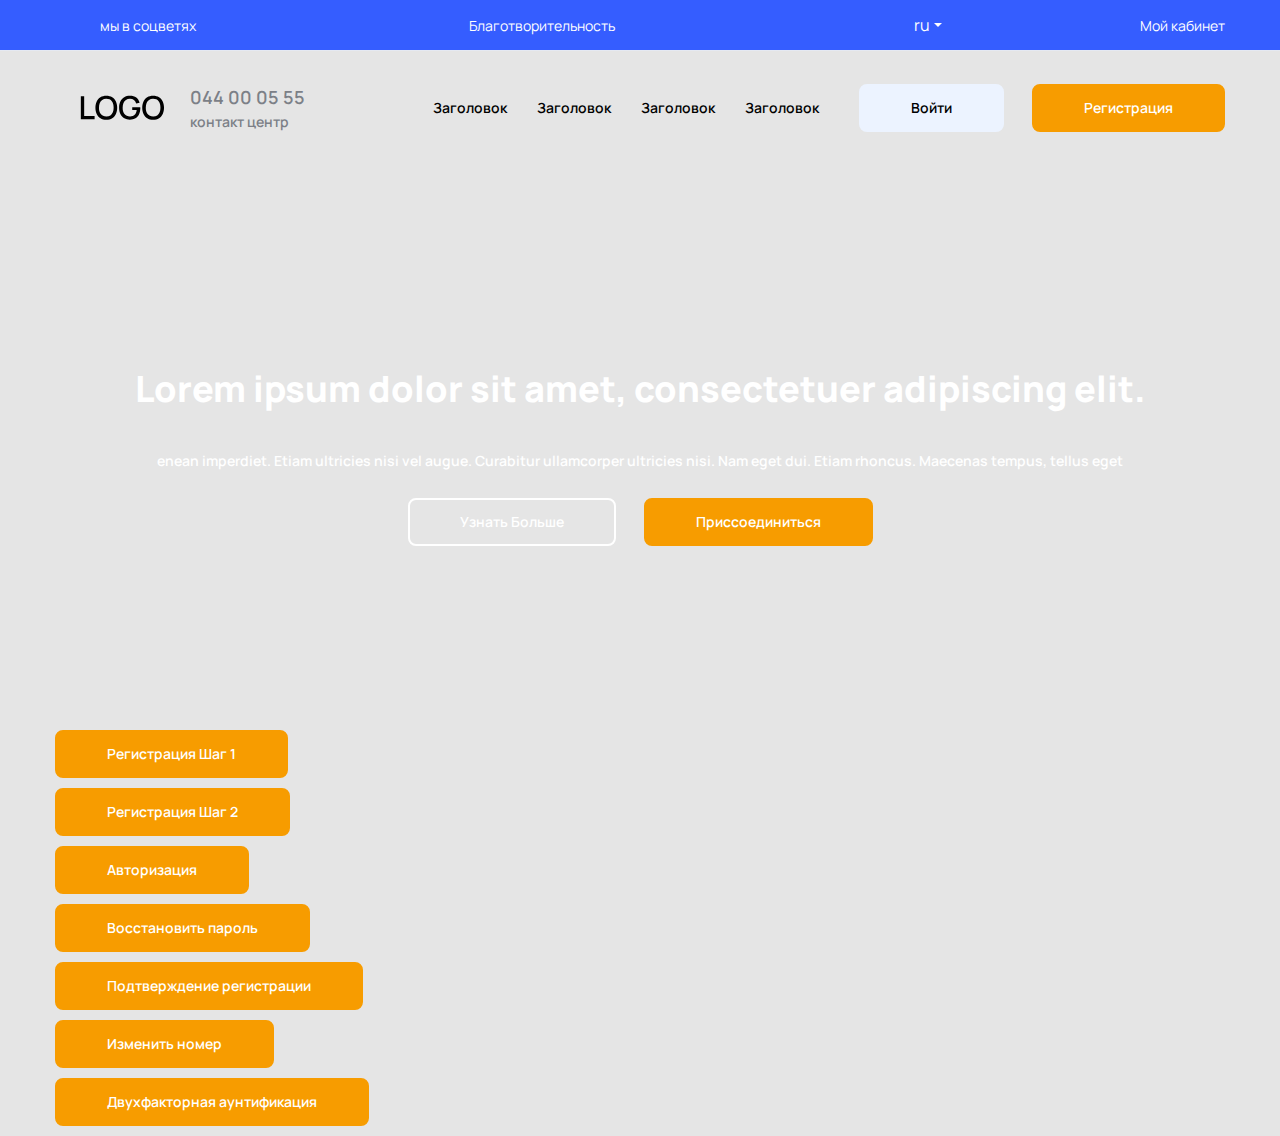
==== commit 6c5ac609: "added modal-windows" ====
--- a/index.html
+++ b/index.html
@@ -1,473 +1,553 @@
 <!DOCTYPE html>
-<head>
-     <!-- Required meta tags -->
-    <meta charset="UTF-8">
-    <meta name="viewport" content="width=device-width, initial-scale=1">
-    <!-- Fonts -->
-    <link rel="preconnect" href="https://fonts.gstatic.com">
-    <link href="https://fonts.googleapis.com/css2?family=Manrope:wght@400;500;600;800&display=swap" rel="stylesheet">
-    <!-- Bootstrap CSS -->
-    <link rel="stylesheet" href="https://maxcdn.bootstrapcdn.com/bootstrap/4.0.0/css/bootstrap.min.css" integrity="sha384-Gn5384xqQ1aoWXA+058RXPxPg6fy4IWvTNh0E263XmFcJlSAwiGgFAW/dAiS6JXm" crossorigin="anonymous">
-    <!-- Our styles -->
-    <link rel="stylesheet" href="main.css">
-    <link rel="stylesheet" href="style.css">
-</head>
-<body>
-    <div class = "main-wrapper">
-        <div class = "supheader">
-            <div class = "main-container">
-                <div class = "supheader__wrapper">
-                    <ul class = "networks-list">
-                        <li class = "networks-list__item">
-                            <a href = "#"><img src = "images/tg.svg"></a>
-                        </li>
-                        <li class = "networks-list__item">
-                            <a href = "#"><img src = "images/tg.svg"></a>
-                        </li>
-                        <li class = "networks-list__item">
-                            <a href = "#"><img src = "images/tg.svg"></a>
-                        </li>
-                        <li class = "networks-list__item">
-                            <a href = "#">мы в соцветях</a>
-                        </li>
-                    </ul>
-                    <ul class = "networks-list">
-                        <li class = "networks-list__item">
-                            <a href = "#"><img src = "images/Stroke.svg"></a>
-                        </li>
-                        <li class = "networks-list__item">
-                            <a href = "#">Благотворительность</a>
-                        </li>
-                    </ul>
-                    <div class = "flex">
-                        <select class="form-select" id="inputGroupSelect01">
-                            <option selected>ru</option>
-                            <option value="">ua</option>
-                            <option value="">en</option>
-                          </select>
-                          <ul class = "networks-list">
+<html lang="ru">
+    <head>
+        <title>test</title>
+        <!-- Required meta tags -->
+        <meta charset="UTF-8">
+        <meta name="viewport" content="width=device-width, initial-scale=1">
+        <!-- Fonts -->
+        <link rel="preconnect" href="https://fonts.gstatic.com">
+        <link href="https://fonts.googleapis.com/css2?family=Manrope:wght@400;500;600;800&display=swap" rel="stylesheet">
+        <!-- JQ / Bootstrap -->
+        <script src="https://code.jquery.com/jquery-3.2.1.slim.min.js" integrity="sha384-KJ3o2DKtIkvYIK3UENzmM7KCkRr/rE9/Qpg6aAZGJwFDMVNA/GpGFF93hXpG5KkN" crossorigin="anonymous"></script>
+        <script src="https://cdnjs.cloudflare.com/ajax/libs/popper.js/1.12.9/umd/popper.min.js" integrity="sha384-ApNbgh9B+Y1QKtv3Rn7W3mgPxhU9K/ScQsAP7hUibX39j7fakFPskvXusvfa0b4Q" crossorigin="anonymous"></script>
+        <script src="https://maxcdn.bootstrapcdn.com/bootstrap/4.0.0/js/bootstrap.min.js" integrity="sha384-JZR6Spejh4U02d8jOt6vLEHfe/JQGiRRSQQxSfFWpi1MquVdAyjUar5+76PVCmYl" crossorigin="anonymous"></script>
+        <!-- Bootstrap CSS -->
+        <link rel="stylesheet" href="https://maxcdn.bootstrapcdn.com/bootstrap/4.0.0/css/bootstrap.min.css" integrity="sha384-Gn5384xqQ1aoWXA+058RXPxPg6fy4IWvTNh0E263XmFcJlSAwiGgFAW/dAiS6JXm" crossorigin="anonymous">
+        <!-- Our styles -->
+        <link rel="stylesheet" href="main.css">
+        <link rel="stylesheet" href="form.css">
+    </head>
+    <body>
+        <div class = "main-wrapper">
+            <div class = "supheader">
+                <div class = "main-container">
+                    <div class = "supheader__wrapper">
+                        <ul class = "networks-list">
                             <li class = "networks-list__item">
-                                <a href = "#"><img src = "images/Stroke.svg"></a>
-                                <a href = "#">Мой кабинет</a>
+                                <a href = "#"><img src = "images/tg.svg" alt=""></a>
+                            </li>
+                            <li class = "networks-list__item">
+                                <a href = "#"><img src = "images/tg.svg" alt=""></a>
+                            </li>
+                            <li class = "networks-list__item">
+                                <a href = "#"><img src = "images/tg.svg" alt=""></a>
+                            </li>
+                            <li class = "networks-list__item">
+                                <a href = "#">мы в соцветях</a>
                             </li>
                         </ul>
-                    </div>
-                </div>
-            </div>
-        </div>
-        <header class = "header">
-            <div class = "main-container">
-                <div class = "header__wrapper">
-                    <div class = "flex">
-                        <a href ="#" class = "logo"><img src="/images/LOGO.svg"></a>
-                        <div class = "contact">
-                            <a class = "contact__tel" href="tel:+1234567890">044 00 05 55</a>
-                            <span class = "contact__title">контакт центр</span>
-                        </div>
-                    </div>
-                    <div class = "flex">
-                        <nav class = "navigation">
-                            <ul class = "navigation__list">
-                                <li class = "navigation__item">
-                                    <a  href ="#" class = "navigation__link">Заголовок</a>
-                                    <div class = "navigation-drop">
-                                        <ul class = "navigation-drop__list">
-                                            <li class = "navigation-drop__item">
-                                                <a href = "#" class = "navigation__link">Заголовок</a>
-                                            </li>
-                                            <li class = "navigation-drop__item">
-                                                <a href = "#" class = "navigation__link">Заголовок</a>
-                                            </li>
-                                            <li class = "navigation-drop__item">
-                                                <a href = "#" class = "navigation__link">Заголовок</a>
-                                            </li>
-                                            <li class = "navigation-drop__item">
-                                                <a href = "#" class = "navigation__link">Заголовок</a>
-                                            </li>
-                                            <li class = "navigation-drop__item">
-                                                <a href = "#" class = "navigation__link">Заголовок</a>
-                                            </li>
-                                        </ul>
-                                    </div>
-                                </li>
-                                <li class = "navigation__item">
-                                    <a  href ="#" class = "navigation__link">Заголовок</a>
-                                    <div class = "navigation-drop">
-                                        <ul class = "navigation-drop__list">
-                                            <li class = "navigation-drop__item">
-                                                <a href = "#" class = "navigation__link">Заголовок</a>
-                                            </li>
-                                            <li class = "navigation-drop__item">
-                                                <a href = "#" class = "navigation__link">Заголовок</a>
-                                            </li>
-                                            <li class = "navigation-drop__item">
-                                                <a href = "#" class = "navigation__link">Заголовок</a>
-                                            </li>
-                                            <li class = "navigation-drop__item">
-                                                <a href = "#" class = "navigation__link">Заголовок</a>
-                                            </li>
-                                            <li class = "navigation-drop__item">
-                                                <a href = "#" class = "navigation__link">Заголовок</a>
-                                            </li>
-                                        </ul>
-                                    </div>
-                                </li>
-                                <li class = "navigation__item">
-                                    <a  href ="#" class = "navigation__link">Заголовок</a>
-                                    <div class = "navigation-drop">
-                                        <ul class = "navigation-drop__list">
-                                            <li class = "navigation-drop__item">
-                                                <a href = "#" class = "navigation__link">Заголовок</a>
-                                            </li>
-                                            <li class = "navigation-drop__item">
-                                                <a href = "#" class = "navigation__link">Заголовок</a>
-                                            </li>
-                                            <li class = "navigation-drop__item">
-                                                <a href = "#" class = "navigation__link">Заголовок</a>
-                                            </li>
-                                            <li class = "navigation-drop__item">
-                                                <a href = "#" class = "navigation__link">Заголовок</a>
-                                            </li>
-                                            <li class = "navigation-drop__item">
-                                                <a href = "#" class = "navigation__link">Заголовок</a>
-                                            </li>
-                                        </ul>
-                                    </div>
-                                </li>
-                                <li class = "navigation__item">
-                                    <a  href ="#" class = "navigation__link">Заголовок</a>
-                                    <div class = "navigation-drop">
-                                        <ul class = "navigation-drop__list">
-                                            <li class = "navigation-drop__item">
-                                                <a href = "#" class = "navigation__link">Заголовок</a>
-                                            </li>
-                                            <li class = "navigation-drop__item">
-                                                <a href = "#" class = "navigation__link">Заголовок</a>
-                                            </li>
-                                            <li class = "navigation-drop__item">
-                                                <a href = "#" class = "navigation__link">Заголовок</a>
-                                            </li>
-                                            <li class = "navigation-drop__item">
-                                                <a href = "#" class = "navigation__link">Заголовок</a>
-                                            </li>
-                                            <li class = "navigation-drop__item">
-                                                <a href = "#" class = "navigation__link">Заголовок</a>
-                                            </li>
-                                        </ul>
-                                    </div>
+                        <ul class = "networks-list">
+                            <li class = "networks-list__item">
+                                <a href = "#"><img src = "images/Stroke.svg" alt=""></a>
+                            </li>
+                            <li class = "networks-list__item">
+                                <a href = "#">Благотворительность</a>
+                            </li>
+                        </ul>
+                        <div class = "flex">
+
+                            <div class="dropdown languages">
+                                <button class="btn dropdown-toggle lang-btn" type="button" id="dropdownMenuButton" data-toggle="dropdown" aria-haspopup="true" aria-expanded="false">
+                                    <img src="images/ru.svg" alt = "">ru
+                                </button>
+                                <div class="dropdown-menu" aria-labelledby="dropdownMenuButton">
+                                  <span class="dropdown-item languages-item"><img src="images/ru.svg"  alt = "">ru</span>
+                                  <span class="dropdown-item languages-item"><img src="images/ru.svg"  alt = "">ua</span>
+                                  <span class="dropdown-item languages-item"><img src="images/ru.svg"  alt = "">ua</span>
+                                </div>
+                            </div>
+
+                            <script>
+                            // Lang-change script
+                                const langBtn = document.querySelector(".lang-btn");
+                                const languages = document.querySelectorAll(".languages-item");
+                                languages.forEach(item =>{
+                                    item.addEventListener("click",function(){
+                                        langBtn.innerHTML = item.innerHTML;
+                                    });
+                                });
+                            </script>
+
+                            <ul class = "networks-list">
+                                <li class = "networks-list__item">
+                                    <a href = "#"><img src = "images/Stroke.svg" alt=""></a>
+                                    <a href = "#">Мой кабинет</a>
                                 </li>
                             </ul>
-                        </nav>
-                        <div class = "btn-wrapper">
-                            <a href ="#" class = "button button_blue">Войти</a>
-                            <a href = "#" class = "button button_orange">Регистрация</a>
-                        </div>
-                    </div>
-                </div>
-            </div>
-        </header>
-        <main class = "main">
-            <div class = "main-container">
-                <iframe class = "iframe-slider" src = "scroll.html" scrolling = "no" frameborder = "0" width="100%" height="560px"></iframe>
-            </div>
-        </main>  
-    </div>
+                        </div>
+                    </div>
+                </div>
+            </div>
+            <header class = "header">
+                <div class = "main-container">
+                    <div class = "header__wrapper">
+                        <div class = "flex">
+                            <a href ="#" class = "logo"><img src="images/LOGO.svg" alt=""></a>
+                            <div class = "contact">
+                                <a class = "contact__tel" href="tel:+1234567890">044 00 05 55</a>
+                                <span class = "contact__title">контакт центр</span>
+                            </div>
+                        </div>
+                        <div class = "flex">
+                            <nav class = "navigation">
+                                <ul class = "navigation__list">
+                                    <li class = "navigation__item">
+                                        <a  href ="#" class = "navigation__link">Заголовок</a>
+                                        <div class = "navigation-drop">
+                                            <ul class = "navigation-drop__list">
+                                                <li class = "navigation-drop__item">
+                                                    <a href = "#" class = "navigation__link">Заголовок</a>
+                                                </li>
+                                                <li class = "navigation-drop__item">
+                                                    <a href = "#" class = "navigation__link">Заголовок</a>
+                                                </li>
+                                                <li class = "navigation-drop__item">
+                                                    <a href = "#" class = "navigation__link">Заголовок</a>
+                                                </li>
+                                                <li class = "navigation-drop__item">
+                                                    <a href = "#" class = "navigation__link">Заголовок</a>
+                                                </li>
+                                                <li class = "navigation-drop__item">
+                                                    <a href = "#" class = "navigation__link">Заголовок</a>
+                                                </li>
+                                            </ul>
+                                        </div>
+                                    </li>
+                                    <li class = "navigation__item">
+                                        <a  href ="#" class = "navigation__link">Заголовок</a>
+                                        <div class = "navigation-drop">
+                                            <ul class = "navigation-drop__list">
+                                                <li class = "navigation-drop__item">
+                                                    <a href = "#" class = "navigation__link">Заголовок</a>
+                                                </li>
+                                                <li class = "navigation-drop__item">
+                                                    <a href = "#" class = "navigation__link">Заголовок</a>
+                                                </li>
+                                                <li class = "navigation-drop__item">
+                                                    <a href = "#" class = "navigation__link">Заголовок</a>
+                                                </li>
+                                                <li class = "navigation-drop__item">
+                                                    <a href = "#" class = "navigation__link">Заголовок</a>
+                                                </li>
+                                                <li class = "navigation-drop__item">
+                                                    <a href = "#" class = "navigation__link">Заголовок</a>
+                                                </li>
+                                            </ul>
+                                        </div>
+                                    </li>
+                                    <li class = "navigation__item">
+                                        <a  href ="#" class = "navigation__link">Заголовок</a>
+                                        <div class = "navigation-drop">
+                                            <ul class = "navigation-drop__list">
+                                                <li class = "navigation-drop__item">
+                                                    <a href = "#" class = "navigation__link">Заголовок</a>
+                                                </li>
+                                                <li class = "navigation-drop__item">
+                                                    <a href = "#" class = "navigation__link">Заголовок</a>
+                                                </li>
+                                                <li class = "navigation-drop__item">
+                                                    <a href = "#" class = "navigation__link">Заголовок</a>
+                                                </li>
+                                                <li class = "navigation-drop__item">
+                                                    <a href = "#" class = "navigation__link">Заголовок</a>
+                                                </li>
+                                                <li class = "navigation-drop__item">
+                                                    <a href = "#" class = "navigation__link">Заголовок</a>
+                                                </li>
+                                            </ul>
+                                        </div>
+                                    </li>
+                                    <li class = "navigation__item">
+                                        <a  href ="#" class = "navigation__link">Заголовок</a>
+                                        <div class = "navigation-drop">
+                                            <ul class = "navigation-drop__list">
+                                                <li class = "navigation-drop__item">
+                                                    <a href = "#" class = "navigation__link">Заголовок</a>
+                                                </li>
+                                                <li class = "navigation-drop__item">
+                                                    <a href = "#" class = "navigation__link">Заголовок</a>
+                                                </li>
+                                                <li class = "navigation-drop__item">
+                                                    <a href = "#" class = "navigation__link">Заголовок</a>
+                                                </li>
+                                                <li class = "navigation-drop__item">
+                                                    <a href = "#" class = "navigation__link">Заголовок</a>
+                                                </li>
+                                                <li class = "navigation-drop__item">
+                                                    <a href = "#" class = "navigation__link">Заголовок</a>
+                                                </li>
+                                            </ul>
+                                        </div>
+                                    </li>
+                                </ul>
+                            </nav>
+                            <div class = "btn-wrapper">
+                                <a href ="#" class = "button button_blue">Войти</a>
+                                <a href = "#" class = "button button_orange">Регистрация</a>
+                            </div>
+                        </div>
+                    </div>
+                </div>
+            </header>
+            <main class = "main">
+                <div class = "main-container">
+                    <iframe class = "iframe-slider" src = "scroll.html"></iframe>
+                </div>
+            </main>  
+        </div>
 
-    <section class = "row wrapper">
-        <div class = "col-6 left-col background-block">
-            <div class = "registration-block">
-                <span class = "text">Нет аккаунта?</span><a class = "link" href = "#">Зарегистрироваться</a>
+        <div class = "main-container">
+            <div>
+                <div class = "btn-wrapper btn-wrapper-test"> 
+                    <a href="#singUP" class = "button button_orange button-modal">Регистрация Шаг 1</a>
+                </div>
+                <div class = "btn-wrapper btn-wrapper-test"> 
+                    <a href="#singUP2" class = "button button_orange button-modal">Регистрация Шаг 2</a>
+                </div>
+                <div class = "btn-wrapper btn-wrapper-test"> 
+                    <a href="#logIn" class = "button button_orange button-modal">Авторизация</a>
+                </div>
+                <div class = "btn-wrapper btn-wrapper-test"> 
+                    <a href="#forgotPassword" class = "button button_orange button-modal">Восстановить пароль</a>
+                </div>
+                <div class = "btn-wrapper btn-wrapper-test"> 
+                    <a href="#confirm" class = "button button_orange button-modal">Подтверждение регистрации</a>
+                </div>
+                <div class = "btn-wrapper btn-wrapper-test"> 
+                    <a href="#changeNumber" class = "button button_orange button-modal">Изменить номер</a>
+                </div>
+                <div class = "btn-wrapper btn-wrapper-test"> 
+                    <a href="#twoLogIn" class = "button button_orange button-modal">Двухфакторная аунтификация</a>
+                </div>
             </div>
         </div>
-        <div class = "col-6 right-col">
-            <img class = "close-btn" src = "images/icons/close.svg">
-            <div class = "right-col__content">
-                <div class = "title-wrapper">
-                    <h1 class = "right-col__title">Регистрация</h1>
-                    <span class = "step">Шаг 2</span>
-                </div>
-                <p class = "right-col__subtitle right-col__subtitle_registration">Контактная информация:</p>
-                <form action = "">
-                    <div class = "label-wrapper">
-                        <input required type="text" class="form-input" placeholder="Имя">
-                    </div>
-                    <div class = "label-wrapper">
-                        <input required type="text" class="form-input" placeholder="Фамилия">
-                    </div>
-                    <div class = "label-wrapper">
-                        <input required type="text" class="form-input" placeholder="Отчество">
-                    </div>
-                    <div class = "labels-wrapper">
-                        <div class = "label-wrapper">
-                            <input type="text" class="form-input" placeholder="Число">
-                        </div>
-                        <div class = "label-wrapper">
-                            <select class="form-select" id="">
-                                <option selected disabled hidden>Месяц</option>
-                                <option>Украина</option>
-                                <option>Украина</option>
-                                <option>Украина</option>
-                              </select>
-                        </div>
-                        <div class = "label-wrapper">
-                            <input type="text" class="form-input" placeholder="Год">
-                        </div>
-                    </div>
-                    <div class = "label-wrapper">
-                        <select class="form-select form-input" id="" placeholder="Страна">
-                            <option selected disabled hidden>Страна</option>
-                            <option>Украина</option>
-                            <option>Украина</option>
-                            <option>Украина</option>
-                          </select>
-                    </div>
-                    <div class = "label-wrapper">
-                        <div class="input_group">
-                            <select class="form-select" id="inputGroupSelect01">
-                              <option selected>+380</option>
-                              <option value="">+380</option>
-                              <option value="">+380</option>
-                              <option value="">+380</option>
-                            </select>
-                          </div>
-                        <input type="text" class="form-input" placeholder="000000000">
-                    </div>
-                    <div class = "label-wrapper">
-                        <span><img src="images/telegram.svg"></span>
-                        <input type="text" class="form-input" placeholder="@Telegram">
-                    </div>
-                    <input type="submit" class="form-btn mg-o" value="Завершить Регистрацию">
-                </form> 
-            </div>
-        </div>
-    </section>
-    <section class = "row wrapper">
-        <div class = "col-6 left-col background-block">
-            <div class = "registration-block">
-                <span class = "text">Нет аккаунта?</span><a class = "link" href = "#">Зарегистрироваться</a>
-            </div>
-        </div>
-        <div class = "col-6 right-col">
-            <img class = "close-btn" src = "images/icons/close.svg">
-            <div class = "right-col__content">
-                <div class = "title-wrapper">
-                    <h1 class = "right-col__title">Регистрация</h1>
-                    <span class = "step">Шаг 1</span>
-                </div>
-                <form action = "">
-                    <div class = "label-wrapper">
-                        <span><img src="images/icons/message.svg"></span>
-                        <input type="text" class="form-input" placeholder="E-mail">
-                    </div>
-                    <div class = "label-wrapper">
-                        <span><img src = "images/Profile.svg"></span>
-                        <input required type="password" class="form-input form-input-necessarily" placeholder="Логин">
-                    </div>
-                    <div class = "label-wrapper">
-                        <span><img src="images/Lock.svg"></span>
-                        <input required type="text" class="form-input form-input-necessarily" placeholder="Пароль">
-                    </div>
-                    <div class = "input-wrapper">
-                        <h4 class = "input-title">Вас пригласил:</h4>
-                        <div class = "label-wrapper">
-                            <span><img src="images/users.svg"></span>
-                            <input type="text" class="form-input form-input-necessarily invite" id = "inputFriend" placeholder="Логин">
-                        </div>
-                    </div>
-                    <div class = "checkbox-wrapper">
-                        <input class="form-check-input" type="checkbox" value="" id="flexChecks">
-                        <label class="form-check-label" for="flexChecks">
-                            Я подтверждаю что <span class = "invite-user">...</span> меня пригласил
-                        </label>
-                        <script>
-                            // User-invite script
-                            const checkFriend = document.querySelector(".invite-user");
-                            const inputFriend = document.getElementById("inputFriend");
-                            inputFriend.addEventListener("input",function(){
-                                if (inputFriend.value == ""){
-                                    checkFriend.innerHTML = "...";
-                                }else checkFriend.innerHTML = inputFriend.value;
-                            });
-                        </script>
-                    </div>
-                    <div class = "checkbox-wrapper">
-                        <input class="form-check-input" type="checkbox" value="" id="flexCheck">
-                        <label class="form-check-label" for="flexCheck">
-                            Я согласен с Политикой конфиденциальности, условиями использования и подтверждаю, что мне исполнилось 18+
-                        </label>
-                    </div>
+        
+        <section class = "modal-window" id = "singUP">
+            <div class = "modal-window__body">
+                <section class = "row wrapper">
+                    <div class = "col-6 left-col background-block">
+                        <div class = "registration-block">
+                            <span class = "text">Нет аккаунта?</span><a class = "" href = "#">Зарегистрироваться</a>
+                        </div>
+                    </div>
+                    <div class = "col-6 right-col">
+                        <img class = "close-btn" src = "images/icons/close.svg" alt="">
+                        <div class = "right-col__content">
+                            <div class = "title-wrapper">
+                                <h1 class = "right-col__title">Регистрация</h1>
+                                <span class = "step">Шаг 1</span>
+                            </div>
+                            <form action = "#">
+                                <div class = "label-wrapper">
+                                    <span><img src="images/icons/message.svg" alt=""></span>
+                                    <input type="text" class="form-input" placeholder="E-mail">
+                                </div>
+                                <div class = "label-wrapper">
+                                    <span><img src = "images/Profile.svg" alt=""></span>
+                                    <input required type="password" class="form-input form-input-necessarily" placeholder="Логин">
+                                </div>
+                                <div class = "label-wrapper">
+                                    <span><img src="images/Lock.svg" alt=""></span>
+                                    <input required type="text" class="form-input form-input-necessarily" placeholder="Пароль">
+                                </div>
+                                <div class = "input-wrapper">
+                                    <h4 class = "input-title">Вас пригласил:</h4>
+                                    <div class = "label-wrapper">
+                                        <span><img src="images/users.svg" alt=""></span>
+                                        <input type="text" class="form-input form-input-necessarily invite" id = "inputFriend" placeholder="Логин">
+                                    </div>
+                                </div>
+                                <div class = "checkbox-wrapper">
+                                    <input class="form-check-input" type="checkbox" value="" id="flexChecks">
+                                    <label class="form-check-label" for="flexChecks">
+                                        Я подтверждаю что <span class = "invite-user">...</span> меня пригласил
+                                    </label>
+                                    <script>
+                                        // User-invite script
+                                        const checkFriend = document.querySelector(".invite-user");
+                                        const inputFriend = document.getElementById("inputFriend");
+                                        inputFriend.addEventListener("input",function(){
+                                            if (inputFriend.value == ""){
+                                                checkFriend.innerHTML = "...";
+                                            }else checkFriend.innerHTML = inputFriend.value;
+                                        });
+                                    </script>
+                                </div>
+                                <div class = "checkbox-wrapper">
+                                    <input class="form-check-input" type="checkbox" value="" id="flexCheck">
+                                    <label class="form-check-label" for="flexCheck">
+                                        Я согласен с Политикой конфиденциальности, условиями использования и подтверждаю, что мне исполнилось 18+
+                                    </label>
+                                </div>
 
-                    <input type="submit" class="form-btn" value="Зарегестрироваться">
-                </form> 
-                <section class = "alternative-block">
-                    <span class = "alternative-block__text">или</span>
-                    <div class = "networks">
-                        <a href="#" class = "networks__item"><img src = "images/Group.svg"></a>
-                        <a href="#" class = "networks__item"><img src = "images/facebook.svg"></a>
-                    </div>
-                </section>
-            </div>
-        </div>
-    </section>
-    <section class = "row wrapper">
-        <div class = "col-6 left-col background-block">
-            <div class = "registration-block">
-                <span class = "text">Нет аккаунта?</span><a class = "link" href = "#">Зарегистрироваться</a>
-            </div>
-        </div>
-        <div class = "col-6 right-col">
-            <img class = "close-btn" src = "images/icons/close.svg">
-            <div class = "right-col__content">
-                <div class = "title-wrapper">
-                    <h1 class = "right-col__title">Авторизация</h1>
-                </div>
-                <p class = "right-col__subtitle">Укажите Ваш E-mail который привязан к учетной записи, на него будет отправлен новый временный пароль.</p>
-                <form action = "">
-                    <div class = "label-wrapper">
-                        <span><img src = "images/Profile.svg"></span>
-                        <input required type="password" class="form-input form-input-necessarily" placeholder="Логин">
-                    </div>
-                    <div class = "label-wrapper">
-                        <span><img src="images/Lock.svg"></span>
-                        <input required type="text" class="form-input form-input-necessarily" placeholder="Пароль">
-                    </div>
-                    <div class = "d-flex justify-content-between checkbox-wrapper">
-                        <input class="form-check-input" type="checkbox" value="" id="flexCheckDefault">
-                        <label class="form-check-label" for="flexCheckDefault">
-                            Запомнить меня
-                        </label>
-                        <a href="#" class = "link">Забыли пароль?</a>
-                    </div>
-                    <input type="submit" class="form-btn" value="Изменить">
-                </form> 
-                <section class = "alternative-block">
-                    <span class = "alternative-block__text">или</span>
-                    <div class = "networks">
-                        <a href="#" class = "networks__item"><img src = "images/Group.svg"></a>
-                        <a href="#" class = "networks__item"><img src = "images/facebook.svg"></a>
-                    </div>
-                </section>
-            </div>
-        </div>
-    </section>
-    <section class = "row wrapper">
-        <div class = "col-6 left-col background-block">
-            <div class = "registration-block">
-                <span class = "text">Нет аккаунта?</span><a class = "link" href = "#">Зарегистрироваться</a>
-            </div>
-        </div>
-        <div class = "col-6 right-col">
-            <img class = "close-btn" src = "images/icons/close.svg">
-            <div class = "right-col__content">
-                <div class = "title-wrapper">
-                    <h1 class = "right-col__title">Восстановить пароль</h1>
-                </div>
-                <p class = "right-col__subtitle">Укажите Ваш E-mail который привязан к учетной записи, на него будет отправлен новый временный пароль.</p>
-                <form action = "">
-                    <div class = "label-wrapper">
-                        <span><img src="images/icons/message.svg"></span>
-                        <input type="text" class="form-input" placeholder="E-mail">
-                    </div>
-                    <input type="submit" class="form-btn" value="Изменить">
-                </form> 
-                <div class="support-block">
-                    <p class = "support-block__text">Возникли проблемы?</p>
-                    <a class = "support-link">Обратитесь к нам в службу поддержки</a>
-                </div>
-            </div>
-        </div>
-    </section>
-    <section class = "row wrapper">
-        <div class = "col-6 left-col background-block">
-            <div class = "registration-block">
-                <span class = "text">Нет аккаунта?</span><a class = "link" href = "#">Зарегистрироваться</a>
-            </div>
-        </div>
-        <div class = "col-6 right-col">
-            <img class = "close-btn" src = "images/icons/close.svg">
-            <div class = "right-col__content">
-                <div class = "title-wrapper">
-                    <h1 class = "right-col__title">Подтверждение аккаунта</h1>
-                </div>
-                <p class = "right-col__subtitle">
-                    На ваш номер телефона <b>UA +380 630000005</b> был отправлен код потдверждения аккаунта. 
-                    <a class = "support-link">Изменить номер</a>
-                </p>
-                <form action = "">
-                    <div class = "label-wrapper">
-                        <span><img src="images/icons/lock.svg"></span>
-                        <input type="text" class="form-input" placeholder="Код с СМС">
-                    </div>
-                    <input type="submit" class="form-btn" value="Изменить">
-                </form> 
-                <div class="support-block">
-                    <p class = "support-block__text">Возникли проблемы?</p>
-                    <a class = "support-link">Обратитесь к нам в службу поддержки</a>
-                </div>
-            </div>
-        </div>
-    </section>
-    <section class = "row wrapper">
-        <div class = "col-6 left-col background-block">
-            <div class = "registration-block">
-                <span class = "text">Нет аккаунта?</span><a class = "link" href = "#">Зарегистрироваться</a>
-            </div>
-        </div>
-        <div class = "col-6 right-col">
-            <img class = "close-btn" src = "images/icons/close.svg">
-            <div class = "right-col__content">
-                <div class = "title-wrapper">
-                    <h1 class = "right-col__title">Изменить номер</h1>
-                </div>
-                <p class = "right-col__subtitle">
-                    Укажите ваш новий номер телефона, на него прийдет СМС с кодом подтверждения.
-                </p>
-                <form action = "">
-                    <div class = "label-wrapper">
-                        <div class="input_group">
-                            <select class="form-select" id="inputGroupSelect01">
-                              <option selected>+380</option>
-                              <option value="">+380</option>
-                              <option value="">+380</option>
-                              <option value="">+380</option>
-                            </select>
-                          </div>
-                        <input type="text" class="form-input" placeholder="000000000">
-                    </div>
-                    <input type="submit" class="form-btn" value="Изменить">
-                </form> 
-                <div class="support-block">
-                    <p class = "support-block__text">Возникли проблемы?</p>
-                    <a class = "support-link">Обратитесь к нам в службу поддержки</a>
-                </div>
-            </div>
-        </div>
-    </section>
-    <section class = "row wrapper">
-        <div class = "col-6 left-col background-block">
-            <div class = "registration-block">
-                <span class = "text">Нет аккаунта?</span><a class = "link" href = "#">Зарегистрироваться</a>
-            </div>
-        </div>
-        <div class = "col-6 right-col">
-            <img class = "close-btn" src = "images/icons/close.svg">
-            <div class = "right-col__content">
-                <div class = "title-wrapper">
-                    <h1 class = "right-col__title">Двухфакторная аунтификация</h1>
-                </div>
-                <p class = "right-col__subtitle">Создайте код в приложении Google Authenticator</p>
-                <form action = "">
-                    <div class = "label-wrapper">
-                        <input type="text" class="form-input" placeholder="Введите код">
-                    </div>
-                    <input type="submit" class="form-btn" value="Изменить">
-                </form> 
-                <div class="support-block">
-                    <p class = "support-block__text">Возникли проблемы?</p>
-                    <a class = "support-link">Обратитесь к нам в службу поддержки</a>
-                </div>
-            </div>
-        </div>
-    </section>
-
-</body>+                                <input type="submit" class="form-btn" value="Зарегестрироваться">
+                            </form> 
+                            <div class = "alternative-block">
+                                <span class = "alternative-block__text">или</span>
+                                <div class = "networks">
+                                    <a href="#" class = "networks__item"><img src = "images/Group.svg" alt=""></a>
+                                    <a href="#" class = "networks__item"><img src = "images/facebook.svg" alt=""></a>
+                                </div>
+                            </div>
+                        </div>
+                    </div>
+                </section>
+            </div>
+        </section>
+        <section class = "modal-window" id = "singUP2">
+            <div class = "modal-window__body">
+                <section class = "row wrapper">
+                    <div class = "col-6 left-col background-block">
+                        <div class = "registration-block">
+                            <span class = "text">Нет аккаунта?</span><a class = "" href = "#">Зарегистрироваться</a>
+                        </div>
+                    </div>
+                    <div class = "col-6 right-col">
+                        <img class = "close-btn" src = "images/icons/close.svg" alt="">
+                        <div class = "right-col__content">
+                            <div class = "title-wrapper">
+                                <h1 class = "right-col__title">Регистрация</h1>
+                                <span class = "step">Шаг 2</span>
+                            </div>
+                            <p class = "right-col__subtitle right-col__subtitle_registration">Контактная информация:</p>
+                            <form action = "#">
+                                <div class = "label-wrapper">
+                                    <input required type="text" class="form-input" placeholder="Имя">
+                                </div>
+                                <div class = "label-wrapper">
+                                    <input required type="text" class="form-input" placeholder="Фамилия">
+                                </div>
+                                <div class = "label-wrapper">
+                                    <input required type="text" class="form-input" placeholder="Отчество">
+                                </div>
+                                <div class = "labels-wrapper">
+                                    <div class = "label-wrapper">
+                                        <input type="text" class="form-input" placeholder="Число">
+                                    </div>
+                                    <div class = "label-wrapper">
+                                        <select class="form-select">
+                                            <option selected disabled hidden>Месяц</option>
+                                            <option>Украина</option>
+                                            <option>Украина</option>
+                                            <option>Украина</option>
+                                        </select>
+                                    </div>
+                                    <div class = "label-wrapper">
+                                        <input type="text" class="form-input" placeholder="Год">
+                                    </div>
+                                </div>
+                                <div class = "label-wrapper">
+                                    <select class="form-select form-input">
+                                        <option selected disabled hidden>Страна</option>
+                                        <option>Украина</option>
+                                        <option>Украина</option>
+                                        <option>Украина</option>
+                                    </select>
+                                </div>
+                                <div class = "label-wrapper">
+                                    <div class="input_group">
+                                        <select class="form-select">
+                                        <option selected>+380</option>
+                                        <option value="">+380</option>
+                                        <option value="">+380</option>
+                                        <option value="">+380</option>
+                                        </select>
+                                    </div>
+                                    <input type="text" class="form-input" placeholder="000000000">
+                                </div>
+                                <div class = "label-wrapper">
+                                    <span><img src="images/telegram.svg" alt=""></span>
+                                    <input type="text" class="form-input" placeholder="@Telegram">
+                                </div>
+                                <input type="submit" class="form-btn mg-o" value="Завершить Регистрацию">
+                            </form> 
+                        </div>
+                    </div>
+                </section>
+            </div>
+        </section>
+        <section class = "modal-window" id = "logIn">
+            <div class = "modal-window__body">
+                <section class = "row wrapper">
+                    <div class = "col-6 left-col background-block">
+                        <div class = "registration-block">
+                            <span class = "text">Нет аккаунта?</span><a class = "link button-modal" href = "#singUP">Зарегистрироваться</a>
+                        </div>
+                    </div>
+                    <div class = "col-6 right-col">
+                        <img class = "close-btn" src = "images/icons/close.svg" alt="">
+                        <div class = "right-col__content">
+                            <div class = "title-wrapper">
+                                <h1 class = "right-col__title">Авторизация</h1>
+                            </div>
+                            <p class = "right-col__subtitle">Укажите Ваш E-mail который привязан к учетной записи, на него будет отправлен новый временный пароль.</p>
+                            <form action = "#">
+                                <div class = "label-wrapper">
+                                    <span><img src = "images/Profile.svg" alt=""></span>
+                                    <input required type="password" class="form-input form-input-necessarily" placeholder="Логин">
+                                </div>
+                                <div class = "label-wrapper">
+                                    <span><img src="images/Lock.svg" alt=""></span>
+                                    <input required type="text" class="form-input form-input-necessarily" placeholder="Пароль">
+                                </div>
+                                <div class = "d-flex justify-content-between checkbox-wrapper">
+                                    <input class="form-check-input" type="checkbox" value="" id="flexCheckDefault">
+                                    <label class="form-check-label" for="flexCheckDefault">
+                                        Запомнить меня
+                                    </label>
+                                    <a href="#" class = "link">Забыли пароль?</a>
+                                </div>
+                                <input type="submit" class="form-btn" value="Изменить">
+                            </form> 
+                            <div class = "alternative-block">
+                                <span class = "alternative-block__text">или</span>
+                                <div class = "networks">
+                                    <a href="#" class = "networks__item"><img src = "images/Group.svg" alt=""></a>
+                                    <a href="#" class = "networks__item"><img src = "images/facebook.svg" alt=""></a>
+                                </div>
+                            </div>
+                        </div>
+                    </div>
+                </section>
+            </div>
+        </section>
+        <section class = "modal-window" id = "forgotPassword">
+            <div class = "modal-window__body">
+                <section class = "row wrapper">
+                    <div class = "col-6 left-col background-block">
+                        <div class = "registration-block">
+                            <span class = "text">Нет аккаунта?</span><a class = "link button-modal" href = "#singUP">Зарегистрироваться</a>
+                        </div>
+                    </div>
+                    <div class = "col-6 right-col">
+                        <img class = "close-btn" src = "images/icons/close.svg" alt="">
+                        <div class = "right-col__content">
+                            <div class = "title-wrapper">
+                                <h1 class = "right-col__title">Восстановить пароль</h1>
+                            </div>
+                            <p class = "right-col__subtitle">Укажите Ваш E-mail который привязан к учетной записи, на него будет отправлен новый временный пароль.</p>
+                            <form action = "#">
+                                <div class = "label-wrapper">
+                                    <span><img src="images/icons/message.svg" alt=""></span>
+                                    <input type="text" class="form-input" placeholder="E-mail">
+                                </div>
+                                <input type="submit" class="form-btn" value="Изменить">
+                            </form> 
+                            <div class="support-block">
+                                <p class = "support-block__text">Возникли проблемы?</p>
+                                <a class = "support-link">Обратитесь к нам в службу поддержки</a>
+                            </div>
+                        </div>
+                    </div>
+                </section>
+            </div>
+        </section>
+        <section class = "modal-window" id = "confirm">
+            <div class = "modal-window__body">
+                <section class = "row wrapper">
+                    <div class = "col-6 left-col background-block">
+                        <div class = "registration-block">
+                            <span class = "text">Нет аккаунта?</span><a class = "link button-modal" href = "#singUP">Зарегистрироваться</a>
+                        </div>
+                    </div>
+                    <div class = "col-6 right-col">
+                        <img class = "close-btn" src = "images/icons/close.svg" alt="">
+                        <div class = "right-col__content">
+                            <div class = "title-wrapper">
+                                <h1 class = "right-col__title">Подтверждение аккаунта</h1>
+                            </div>
+                            <p class = "right-col__subtitle">
+                                На ваш номер телефона <b>UA +380 630000005</b> был отправлен код потдверждения аккаунта. 
+                                <a class = "support-link">Изменить номер</a>
+                            </p>
+                            <form action = "#">
+                                <div class = "label-wrapper">
+                                    <span><img src="images/icons/lock.svg" alt=""></span>
+                                    <input type="text" class="form-input" placeholder="Код с СМС">
+                                </div>
+                                <input type="submit" class="form-btn" value="Изменить">
+                            </form> 
+                            <div class="support-block">
+                                <p class = "support-block__text">Возникли проблемы?</p>
+                                <a class = "support-link">Обратитесь к нам в службу поддержки</a>
+                            </div>
+                        </div>
+                    </div>
+                </section>
+            </div>
+        </section>
+        <section class = "modal-window" id = "changeNumber">
+            <div class = "modal-window__body">
+                <section class = "row wrapper">
+                    <div class = "col-6 left-col background-block">
+                        <div class = "registration-block">
+                            <span class = "text">Нет аккаунта?</span><a class = "link button-modal" href = "#singUP">Зарегистрироваться</a>
+                        </div>
+                    </div>
+                    <div class = "col-6 right-col">
+                        <img class = "close-btn" src = "images/icons/close.svg" alt="">
+                        <div class = "right-col__content">
+                            <div class = "title-wrapper">
+                                <h1 class = "right-col__title">Изменить номер</h1>
+                            </div>
+                            <p class = "right-col__subtitle">
+                                Укажите ваш новий номер телефона, на него прийдет СМС с кодом подтверждения.
+                            </p>
+                            <form action = "#">
+                                <div class = "label-wrapper">
+                                    <div class="input_group">
+                                        <select class="form-select">
+                                        <option selected>+380</option>
+                                        <option value="">+380</option>
+                                        <option value="">+380</option>
+                                        <option value="">+380</option>
+                                        </select>
+                                    </div>
+                                    <input type="text" class="form-input" placeholder="000000000">
+                                </div>
+                                <input type="submit" class="form-btn" value="Изменить">
+                            </form> 
+                            <div class="support-block">
+                                <p class = "support-block__text">Возникли проблемы?</p>
+                                <a class = "support-link">Обратитесь к нам в службу поддержки</a>
+                            </div>
+                        </div>
+                    </div>
+                </section>
+            </div>
+        </section>
+        <section class = "modal-window" id = "twoLogIn">
+            <div class = "modal-window__body">
+                <section class = "row wrapper">
+                    <div class = "col-6 left-col background-block">
+                        <div class = "registration-block">
+                            <span class = "text">Нет аккаунта?</span><a class = "link button-modal" href = "#singUP">Зарегистрироваться</a>
+                        </div>
+                    </div>
+                    <div class = "col-6 right-col">
+                        <img class = "close-btn" src = "images/icons/close.svg" alt="">
+                        <div class = "right-col__content">
+                            <div class = "title-wrapper">
+                                <h1 class = "right-col__title">Двухфакторная аунтификация</h1>
+                            </div>
+                            <p class = "right-col__subtitle">Создайте код в приложении Google Authenticator</p>
+                            <form action = "#">
+                                <div class = "label-wrapper">
+                                    <input type="text" class="form-input" placeholder="Введите код">
+                                </div>
+                                <input type="submit" class="form-btn" value="Изменить">
+                            </form> 
+                            <div class="support-block">
+                                <p class = "support-block__text">Возникли проблемы?</p>
+                                <a class = "support-link">Обратитесь к нам в службу поддержки</a>
+                            </div>
+                        </div>
+                    </div>
+                </section>
+            </div>
+        </section>
+        <script src = "select.js"></script>
+        <script src = "modalWindow.js"></script>
+    </body>
+</html>--- a/main.css
+++ b/main.css
@@ -3,13 +3,7 @@
     padding: 0 15px;
     margin: 0 auto;
 }
-.supheader{
-    padding: 7px 0;
-    background: #355DFF;
-    box-shadow: 0px 1px 0px #E5E9F2;
-}
-
-
+/* button */
 .button{
     padding: 10px 50px;
     border-radius: 8px;
@@ -46,9 +40,30 @@
 .btn-wrapper .button:last-child{
     margin-right: 0;
 }
+/* /button */
 
 
-
+/* header */
+.supheader{
+    padding: 7px 0;
+    background: #355DFF;
+    box-shadow: 0px 1px 0px #E5E9F2;
+}
+.supheader__wrapper{
+    display: flex;
+    justify-content: space-between;
+    align-items: center;
+}
+.supheader__wrapper .form-select{
+    background: url(images/Path.png) no-repeat right;
+    color: #fff;
+    margin-right: 200px;
+    width: auto;
+    padding: 0 20px;
+}
+.supheader__wrapper .form-select option{
+    color : #000;
+}
 .header{
     padding: 20px;
 }
@@ -61,8 +76,9 @@
     display: inline-block;
     margin: 25px;
 }
+/* /header */
 
-/*navigation*/
+/* navigation */
 ul{
     list-style: none;
     padding: 0;
@@ -84,6 +100,9 @@
 }
 .iframe-slider{
     height: 600px;
+    border: 0;
+    width: 100%;
+    height: 560px;
 }
 .navigation-drop{
     z-index: 100000;
@@ -111,6 +130,8 @@
     text-decoration: none;
     color: #355DFF;
 }
+/* /navigation */
+
 .contact{
     color: #7C8087;
     font-weight: 600;
@@ -137,21 +158,41 @@
     color: #fff;
     text-decoration: none;
 }
-.supheader__wrapper{
-    display: flex;
-    justify-content: space-between;
-    align-items: center;
-}
 .networks-list__item a+a{
     margin-left: 15px;
 }
-.supheader__wrapper .form-select{
-    background: url(images/Path.png) no-repeat right;
+
+/* select */
+.dropdown img{
+    width: 20px;
+}
+.btn{
+    border: 0;
     color: #fff;
+    background-color: transparent;
+    display: flex;
+    align-items: center;
+}
+
+.btn img{
+    margin-right: 10px;
+}
+.dropdown-item{
+    cursor: pointer;
+}
+.dropdown-item img{
+    margin-right: 10px;
+}
+.languages{
+    width: 50px;
     margin-right: 200px;
-    width: auto;
-    padding: 0 20px;
 }
-.supheader__wrapper .form-select option{
-    color : #000;
+.test{
+    overflow: visible !important;
+    max-width: 1030px;
+    margin: 0 auto;
 }
+.btn-wrapper-test{
+    margin-bottom: 10px;
+}
+
--- a/form.css
+++ b/form.css
@@ -0,0 +1,298 @@
+body{
+    background: #E5E5E5;
+    padding: 0;
+    font-family: 'Manrope', sans-serif;
+    font-size: 14px;
+}
+a{
+    text-decoration: none;
+    display: inline-block;
+}
+select{
+    cursor: pointer;
+}
+.wrapper{
+    min-height: 495px;
+    max-width: 1030px;
+    width: 100%;
+    border-radius: 8px;
+    overflow: hidden;
+    display: flex;
+}
+.background-block{
+    position: relative;
+    background-image: url(images/slider-img.png);
+    background-size: cover;
+}
+.background-block::before{
+    content: "";
+    position: absolute;
+    top: 0;
+    bottom: 0;
+    left: 0;
+    right: 0;
+    background: #229FFF;
+    z-index: -1;
+}
+.background-block::after{
+    content: "";
+    position: absolute;
+    top: 0;
+    bottom: 0;
+    left: 0;
+    right: 0;
+    background: #229FFF;
+    opacity: 0.4;
+}
+.registration-block{
+    position: absolute;
+    bottom: 50px;
+    left: 50%;
+    transform: translateX(-50%);
+    z-index: 100;
+}
+
+/* right-col */
+.right-col{
+    padding: 50px;
+    background-color:#FFFFFF;
+    position: relative;
+}
+.right-col__content{
+    height: 100%;
+    display: flex;
+    flex-direction: column;
+}
+.right-col form{
+    flex-grow: 1;
+}
+.right-col__title{
+    margin-bottom: 0;
+    font-weight: 800;
+    font-size: 36px;
+    line-height: 48px;
+}
+.right-col__subtitle{
+    font-weight: 600;
+    line-height: 19px;
+    margin-bottom: 33px;
+}
+.right-col__subtitle_registration{
+    font-size: 16px;
+    color:#757575;
+}
+/* /right-col */
+
+.text{
+    color: #fff;
+    margin-right: 5px;
+}
+
+/* input */
+.label-wrapper{
+    padding: 2px;
+    display: flex;
+    margin-bottom: 20px;
+    border: 2px solid #F1F1F1;
+    border-radius: 8px;
+   
+}
+.label-wrapper span{
+    padding: 12px;
+    border-right: 2px solid #f1f1f1;
+}
+.form-input{
+    max-width: 100%;
+    flex-grow: 1;
+    padding: 12px 30px !important;
+    font-weight: 600;
+    outline: none;
+    border: none;
+    color:#757575;
+}
+.form-input:focus{
+    outline: 2px solid #355DFF;
+}
+.form-btn{
+    cursor: pointer;
+    padding: 12px;
+    width: 100%;
+    font-family: inherit;
+    font-weight: 600;
+    color: #fff;
+    border: none;
+    background: #355DFF;
+    border-radius: 6px; 
+    margin-bottom: 53px;
+    transition: 0.5s ease;
+}
+.form-btn:hover{
+    background-color: #0134ff;
+}
+/* /input */
+
+.support-block{
+    text-align: center;
+    line-height: 19px;
+}
+.support-block__text{
+    margin: 0;
+}
+.support-link{
+    color: blue !important;
+    cursor: pointer;
+    text-decoration: underline !important;
+}
+.close-btn{
+    cursor: pointer;
+    display: inline-block;
+    position: absolute;
+    top: 15px;
+    right: 15px;
+}
+.form-select{
+    width: 100%;
+    outline: none;
+    height: 100%;
+    border: none;
+    padding: 0 25px;
+    -webkit-appearance: none;
+    background: url(images/arrow.svg) no-repeat 90%;
+} 
+.link{
+    color: #355DFF !important;
+    font-weight: bold;
+}
+.link:hover{
+    text-decoration: none;
+}
+
+/* alternative-block */
+.alternative-block{
+    margin-top: -43px;
+    text-align: center;
+    overflow: hidden;
+}
+.alternative-block__text{
+    position: relative;
+}
+.alternative-block__text::before, .alternative-block__text::after{
+    content:"";
+    position: absolute;
+    top: 50%;
+    transform: translateY(-50%);
+    background-color: #F5F5F5;
+    height: 1.5px;
+    width: 200px;
+}
+.alternative-block__text::before{
+    right: 50px;
+}
+.alternative-block__text::after{
+    left: 50px;
+}
+/* /alternative-block */
+
+/* networks */
+.networks{
+    margin-top: 10px;
+    display: flex;
+}
+.networks__item{
+    flex-grow: 1;
+    padding: 12px 0;
+    border-radius: 6px;
+    text-align: center;
+    display: inline-block;
+    text-decoration: none;
+    transition: 0.5s ease;
+}
+.networks__item:first-child{
+    background-color: #F8F9FA;
+    margin-right: 20px;
+}
+.networks__item:first-child:hover{
+    background-color: #dddddd;
+}
+.networks__item:nth-child(2){
+    background-color: #3B5998;
+}
+.networks__item:nth-child(2):hover{
+    background-color: #2b447a;
+}
+/* /networks */
+
+.title-wrapper{
+    display: flex;
+    align-items: center;
+    margin-bottom: 20px;
+}
+.step{
+    position: relative;
+    top: 7px;
+    font-weight: 300;
+    font-size: 18px;
+    line-height: 28px;
+    color: #7C8087;
+    margin-left: 14px;
+}
+.checkbox-wrapper{
+    margin-bottom: 20px;
+    padding-left: 1.3rem;
+}
+.input-title{
+    color: #242731;
+    font-weight: 600;
+    font-size: 18px;
+    line-height: 24px;
+}
+.invite{
+    color: #355DFF;
+}
+.mg-o{
+    margin-bottom: 0;
+}
+.labels-wrapper{
+    display: flex;
+    margin-right: -10px;
+    margin-left: -10px;
+}
+.labels-wrapper > .label-wrapper{
+    width: 27%;
+    margin-right: 10px;
+    margin-left: 10px;
+}
+.labels-wrapper .label-wrapper:nth-child(2){
+    flex-grow: 1;
+}
+
+.modal-window{
+    position: fixed;
+    width: 100%;
+    height: 100%;
+    top: 0;
+    left: 0;
+    background-color: rgba(0,0,0,0.8);
+    opacity: 0;
+    visibility: hidden; 
+    transition: all 0.8s ease 0s;
+}
+.modal-window.open{
+    opacity: 1;
+    visibility: visible;
+}
+.modal-window__body{
+    min-height: 100%;
+    display: flex;
+    justify-content: center;
+    align-items: center;
+}
+.modal-window.open .wrapper{
+    transform: perspective(600px) translate(0px, 0px) rotateX(0deg);
+    opacity: 1;
+}
+.modal-window .wrapper{
+    transition: all 0.8s ease 0s;
+    opacity: 0;
+    transform: perspective(600px) translate(0px, -100%) rotateX(45deg);
+}
